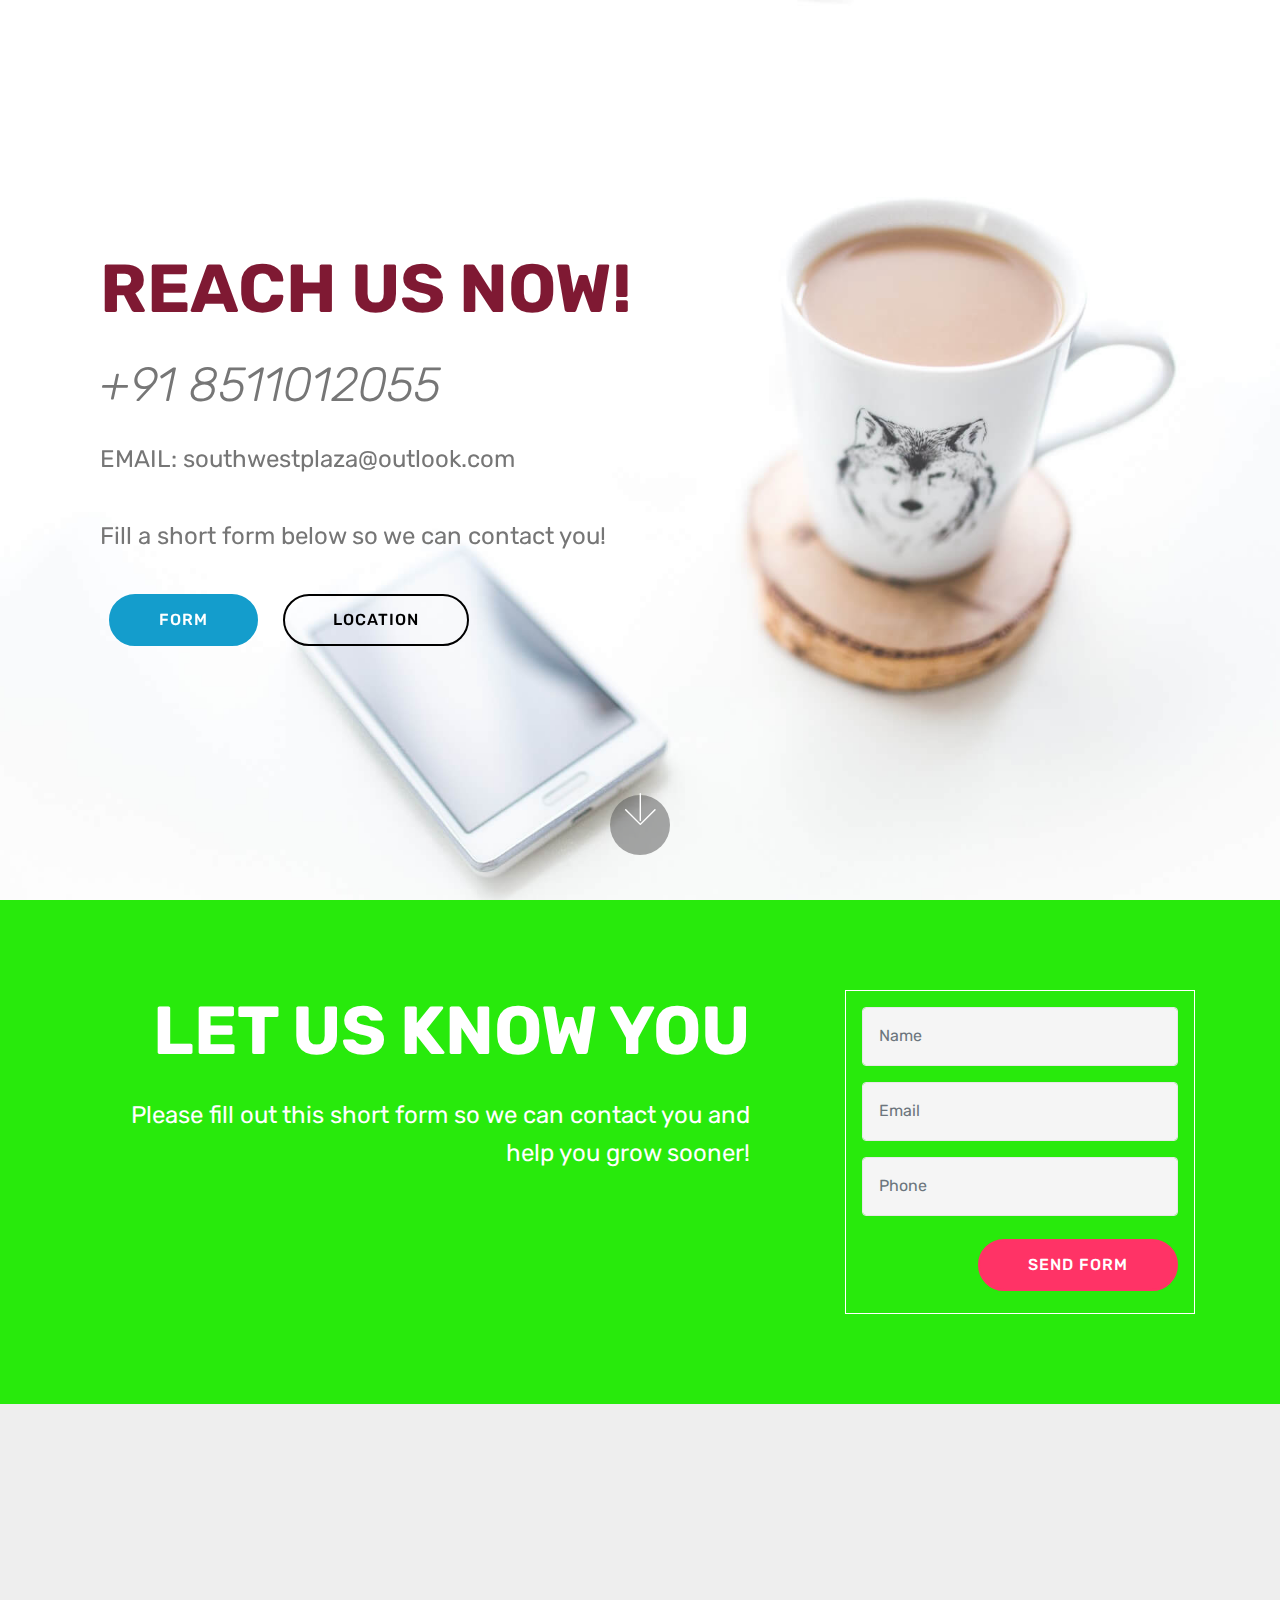
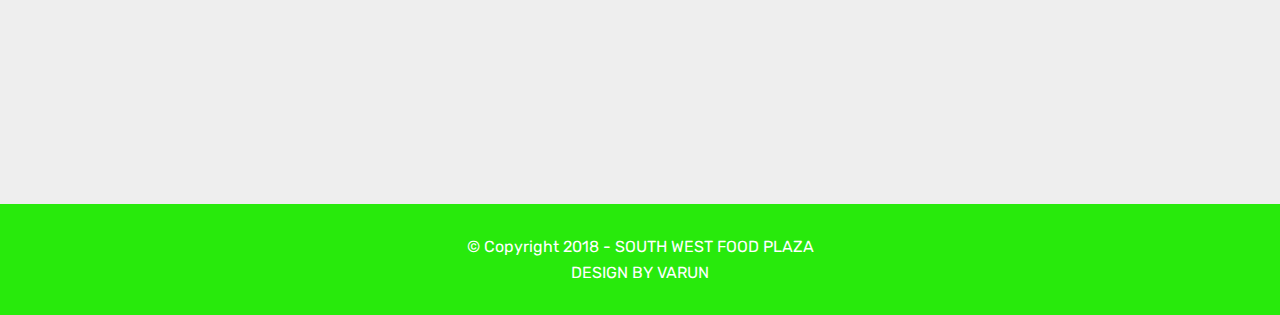
==== page1.html @ 1b71d2c9 "create github pages" ====
<!DOCTYPE html>
<html >
<head>
  <!-- Site made with Mobirise Website Builder v4.7.7, https://mobirise.com -->
  <meta charset="UTF-8">
  <meta http-equiv="X-UA-Compatible" content="IE=edge">
  <meta name="generator" content="Mobirise v4.7.7, mobirise.com">
  <meta name="viewport" content="width=device-width, initial-scale=1, minimum-scale=1">
  <link rel="shortcut icon" href="assets/images/south-west-122x122.png" type="image/x-icon">
  <meta name="description" content="Website Creator Description">
  <title>contact us</title>
  <link rel="stylesheet" href="assets/web/assets/mobirise-icons/mobirise-icons.css">
  <link rel="stylesheet" href="assets/tether/tether.min.css">
  <link rel="stylesheet" href="assets/bootstrap/css/bootstrap.min.css">
  <link rel="stylesheet" href="assets/bootstrap/css/bootstrap-grid.min.css">
  <link rel="stylesheet" href="assets/bootstrap/css/bootstrap-reboot.min.css">
  <link rel="stylesheet" href="assets/theme/css/style.css">
  <link rel="stylesheet" href="assets/mobirise/css/mbr-additional.css" type="text/css">
  
  
  
</head>
<body>
  <section class="header9 cid-qVxeG4WdyD mbr-fullscreen mbr-parallax-background" id="header9-d">

    

    

    <div class="container">
        <div class="media-container-column mbr-white col-md-8">
            <h1 class="mbr-section-title align-left mbr-bold pb-3 mbr-fonts-style display-1">REACH US NOW!</h1>
            <h3 class="mbr-section-subtitle align-left mbr-light pb-3 mbr-fonts-style display-2">
                +91 8511012055</h3>
            <p class="mbr-text align-left pb-3 mbr-fonts-style display-5">EMAIL: southwestplaza@outlook.com<br><br>Fill a short form below so we can contact you!</p>
            <div class="mbr-section-btn align-left"><a class="btn btn-md btn-primary display-4" href="page1.html#header15-e">FORM</a>
                <a class="btn btn-md btn-black-outline display-4" href="page1.html#map1-f">LOCATION</a></div>
        </div>
    </div>

    <div class="mbr-arrow hidden-sm-down" aria-hidden="true">
        <a href="#next">
            <i class="mbri-down mbr-iconfont"></i>
        </a>
    </div>
</section>

<section class="engine"><a href="https://mobirise.me/r">bootstrap template</a></section><section class="cid-qVxf30mUPa" id="header15-e">

    

    

    <div class="container align-right">
<div class="row">
    <div class="mbr-white col-lg-8 col-md-7 content-container">
        <h1 class="mbr-section-title mbr-bold pb-3 mbr-fonts-style display-1">
            LET US KNOW YOU</h1>
        <p class="mbr-text pb-3 mbr-fonts-style display-5">Please fill out this short form so we can contact you and help you grow sooner!</p>
    </div>
    <div class="col-lg-4 col-md-5">
    <div class="form-container">
        <div class="media-container-column" data-form-type="formoid">
            <div data-form-alert="" hidden="" class="align-center">
                Thanks for filling out the form!
            </div>
            <form class="mbr-form" action="https://mobirise.com/" method="post" data-form-title="Mobirise Form"><input type="hidden" name="email" data-form-email="true" value="5Vtu4mf78yxL33h1mzVu+YT2kP0igi8uywmp1dPX/melOSAxcPPS0ZITP4tMpQ7HYgIKnVd5Q+swvpolwPeYrgLS0vOD4/OZZrQxfWirE6cT5kVSYAP4rABntRt1vqWM" data-form-field="Email">
                <div data-for="name">
                    <div class="form-group">
                        <input type="text" class="form-control px-3" name="name" data-form-field="Name" placeholder="Name" required="" id="name-header15-e">
                    </div>
                </div>
                <div data-for="email">
                    <div class="form-group">
                        <input type="email" class="form-control px-3" name="email" data-form-field="Email" placeholder="Email" required="" id="email-header15-e">
                    </div>
                </div>
                <div data-for="phone">
                    <div class="form-group">
                        <input type="tel" class="form-control px-3" name="phone" data-form-field="Phone" placeholder="Phone" id="phone-header15-e">
                    </div>
                </div>
                
                <span class="input-group-btn">
                    <button href="" type="submit" class="btn btn-secondary btn-form display-4">SEND FORM</button>
                </span>
            </form>
        </div>
    </div>
    </div>
</div>
    </div>
    
</section>

<section class="map1 cid-qVxfhNDB7P" id="map1-f">

     

    <div class="google-map"><iframe frameborder="0" style="border:0" src="https://www.google.com/maps/embed/v1/place?key=AIzaSyA0Dx_boXQiwvdz8sJHoYeZNVTdoWONYkU&amp;q=place_id:ChIJEexARDzGXzkR9uFkuNrz8DI" allowfullscreen=""></iframe></div>
</section>

<section once="" class="cid-qVxelDwHEP" id="footer6-c">

    

    

    <div class="container">
        <div class="media-container-row align-center mbr-white">
            <div class="col-12">
                <p class="mbr-text mb-0 mbr-fonts-style display-7">
                    © Copyright 2018 - SOUTH WEST FOOD PLAZA<br>DESIGN BY VARUN</p>
            </div>
        </div>
    </div>
</section>


  <script src="assets/web/assets/jquery/jquery.min.js"></script>
  <script src="assets/popper/popper.min.js"></script>
  <script src="assets/tether/tether.min.js"></script>
  <script src="assets/bootstrap/js/bootstrap.min.js"></script>
  <script src="assets/smoothscroll/smooth-scroll.js"></script>
  <script src="assets/parallax/jarallax.min.js"></script>
  <script src="assets/theme/js/script.js"></script>
  <script src="assets/formoid/formoid.min.js"></script>
  
  
</body>
</html>
---- assets/web/assets/mobirise-icons/mobirise-icons.css ----
@font-face {
  font-family: 'MobiriseIcons';
  src:  url('mobirise-icons.eot?spat4u');
  src:  url('mobirise-icons.eot?spat4u#iefix') format('embedded-opentype'),
    url('mobirise-icons.ttf?spat4u') format('truetype'),
    url('mobirise-icons.woff?spat4u') format('woff'),
    url('mobirise-icons.svg?spat4u#MobiriseIcons') format('svg');
  font-weight: normal;
  font-style: normal;
}

[class^="mbri-"], [class*=" mbri-"] {
  /* use !important to prevent issues with browser extensions that change fonts */
  font-family: MobiriseIcons !important;
  speak: none;
  font-style: normal;
  font-weight: normal;
  font-variant: normal;
  text-transform: none;
  line-height: 1;

  /* Better Font Rendering =========== */
  -webkit-font-smoothing: antialiased;
  -moz-osx-font-smoothing: grayscale;
}

.mbri-add-submenu:before {
  content: "\e900";
}
.mbri-alert:before {
  content: "\e901";
}
.mbri-align-center:before {
  content: "\e902";
}
.mbri-align-justify:before {
  content: "\e903";
}
.mbri-align-left:before {
  content: "\e904";
}
.mbri-align-right:before {
  content: "\e905";
}
.mbri-android:before {
  content: "\e906";
}
.mbri-apple:before {
  content: "\e907";
}
.mbri-arrow-down:before {
  content: "\e908";
}
.mbri-arrow-next:before {
  content: "\e909";
}
.mbri-arrow-prev:before {
  content: "\e90a";
}
.mbri-arrow-up:before {
  content: "\e90b";
}
.mbri-bold:before {
  content: "\e90c";
}
.mbri-bookmark:before {
  content: "\e90d";
}
.mbri-bootstrap:before {
  content: "\e90e";
}
.mbri-briefcase:before {
  content: "\e90f";
}
.mbri-browse:before {
  content: "\e910";
}
.mbri-bulleted-list:before {
  content: "\e911";
}
.mbri-calendar:before {
  content: "\e912";
}
.mbri-camera:before {
  content: "\e913";
}
.mbri-cart-add:before {
  content: "\e914";
}
.mbri-cart-full:before {
  content: "\e915";
}
.mbri-cash:before {
  content: "\e916";
}
.mbri-change-style:before {
  content: "\e917";
}
.mbri-chat:before {
  content: "\e918";
}
.mbri-clock:before {
  content: "\e919";
}
.mbri-close:before {
  content: "\e91a";
}
.mbri-cloud:before {
  content: "\e91b";
}
.mbri-code:before {
  content: "\e91c";
}
.mbri-contact-form:before {
  content: "\e91d";
}
.mbri-credit-card:before {
  content: "\e91e";
}
.mbri-cursor-click:before {
  content: "\e91f";
}
.mbri-cust-feedback:before {
  content: "\e920";
}
.mbri-database:before {
  content: "\e921";
}
.mbri-delivery:before {
  content: "\e922";
}
.mbri-desktop:before {
  content: "\e923";
}
.mbri-devices:before {
  content: "\e924";
}
.mbri-down:before {
  content: "\e925";
}
.mbri-download:before {
  content: "\e989";
}
.mbri-drag-n-drop:before {
  content: "\e927";
}
.mbri-drag-n-drop2:before {
  content: "\e928";
}
.mbri-edit:before {
  content: "\e929";
}
.mbri-edit2:before {
  content: "\e92a";
}
.mbri-error:before {
  content: "\e92b";
}
.mbri-extension:before {
  content: "\e92c";
}
.mbri-features:before {
  content: "\e92d";
}
.mbri-file:before {
  content: "\e92e";
}
.mbri-flag:before {
  content: "\e92f";
}
.mbri-folder:before {
  content: "\e930";
}
.mbri-gift:before {
  content: "\e931";
}
.mbri-github:before {
  content: "\e932";
}
.mbri-globe:before {
  content: "\e933";
}
.mbri-globe-2:before {
  content: "\e934";
}
.mbri-growing-chart:before {
  content: "\e935";
}
.mbri-hearth:before {
  content: "\e936";
}
.mbri-help:before {
  content: "\e937";
}
.mbri-home:before {
  content: "\e938";
}
.mbri-hot-cup:before {
  content: "\e939";
}
.mbri-idea:before {
  content: "\e93a";
}
.mbri-image-gallery:before {
  content: "\e93b";
}
.mbri-image-slider:before {
  content: "\e93c";
}
.mbri-info:before {
  content: "\e93d";
}
.mbri-italic:before {
  content: "\e93e";
}
.mbri-key:before {
  content: "\e93f";
}
.mbri-laptop:before {
  content: "\e940";
}
.mbri-layers:before {
  content: "\e941";
}
.mbri-left-right:before {
  content: "\e942";
}
.mbri-left:before {
  content: "\e943";
}
.mbri-letter:before {
  content: "\e944";
}
.mbri-like:before {
  content: "\e945";
}
.mbri-link:before {
  content: "\e946";
}
.mbri-lock:before {
  content: "\e947";
}
.mbri-login:before {
  content: "\e948";
}
.mbri-logout:before {
  content: "\e949";
}
.mbri-magic-stick:before {
  content: "\e94a";
}
.mbri-map-pin:before {
  content: "\e94b";
}
.mbri-menu:before {
  content: "\e94c";
}
.mbri-mobile:before {
  content: "\e94d";
}
.mbri-mobile2:before {
  content: "\e94e";
}
.mbri-mobirise:before {
  content: "\e94f";
}
.mbri-more-horizontal:before {
  content: "\e950";
}
.mbri-more-vertical:before {
  content: "\e951";
}
.mbri-music:before {
  content: "\e952";
}
.mbri-new-file:before {
  content: "\e953";
}
.mbri-numbered-list:before {
  content: "\e954";
}
.mbri-opened-folder:before {
  content: "\e955";
}
.mbri-pages:before {
  content: "\e956";
}
.mbri-paper-plane:before {
  content: "\e957";
}
.mbri-paperclip:before {
  content: "\e958";
}
.mbri-photo:before {
  content: "\e959";
}
.mbri-photos:before {
  content: "\e95a";
}
.mbri-pin:before {
  content: "\e95b";
}
.mbri-play:before {
  content: "\e95c";
}
.mbri-plus:before {
  content: "\e95d";
}
.mbri-preview:before {
  content: "\e95e";
}
.mbri-print:before {
  content: "\e95f";
}
.mbri-protect:before {
  content: "\e960";
}
.mbri-question:before {
  content: "\e961";
}
.mbri-quote-left:before {
  content: "\e962";
}
.mbri-quote-right:before {
  content: "\e963";
}
.mbri-refresh:before {
  content: "\e964";
}
.mbri-responsive:before {
  content: "\e965";
}
.mbri-right:before {
  content: "\e966";
}
.mbri-rocket:before {
  content: "\e967";
}
.mbri-sad-face:before {
  content: "\e968";
}
.mbri-sale:before {
  content: "\e969";
}
.mbri-save:before {
  content: "\e96a";
}
.mbri-search:before {
  content: "\e96b";
}
.mbri-setting:before {
  content: "\e96c";
}
.mbri-setting2:before {
  content: "\e96d";
}
.mbri-setting3:before {
  content: "\e96e";
}
.mbri-share:before {
  content: "\e96f";
}
.mbri-shopping-bag:before {
  content: "\e970";
}
.mbri-shopping-basket:before {
  content: "\e971";
}
.mbri-shopping-cart:before {
  content: "\e972";
}
.mbri-sites:before {
  content: "\e973";
}
.mbri-smile-face:before {
  content: "\e974";
}
.mbri-speed:before {
  content: "\e975";
}
.mbri-star:before {
  content: "\e976";
}
.mbri-success:before {
  content: "\e977";
}
.mbri-sun:before {
  content: "\e978";
}
.mbri-sun2:before {
  content: "\e979";
}
.mbri-tablet:before {
  content: "\e97a";
}
.mbri-tablet-vertical:before {
  content: "\e97b";
}
.mbri-target:before {
  content: "\e97c";
}
.mbri-timer:before {
  content: "\e97d";
}
.mbri-to-ftp:before {
  content: "\e97e";
}
.mbri-to-local-drive:before {
  content: "\e97f";
}
.mbri-touch-swipe:before {
  content: "\e980";
}
.mbri-touch:before {
  content: "\e981";
}
.mbri-trash:before {
  content: "\e982";
}
.mbri-underline:before {
  content: "\e983";
}
.mbri-unlink:before {
  content: "\e984";
}
.mbri-unlock:before {
  content: "\e985";
}
.mbri-up-down:before {
  content: "\e986";
}
.mbri-up:before {
  content: "\e987";
}
.mbri-update:before {
  content: "\e988";
}
.mbri-upload:before {
 content: "\e926"; 
}
.mbri-user:before {
  content: "\e98a";
}
.mbri-user2:before {
  content: "\e98b";
}
.mbri-users:before {
  content: "\e98c";
}
.mbri-video:before {
  content: "\e98d";
}
.mbri-video-play:before {
  content: "\e98e";
}
.mbri-watch:before {
  content: "\e98f";
}
.mbri-website-theme:before {
  content: "\e990";
}
.mbri-wifi:before {
  content: "\e991";
}
.mbri-windows:before {
  content: "\e992";
}
.mbri-zoom-out:before {
  content: "\e993";
}
.mbri-redo:before {
  content: "\e994";
}
.mbri-undo:before {
  content: "\e995";
}
---- assets/theme/css/style.css ----
/*!
 * Mobirise v4 theme (https://mobirise.com/)
 * Copyright 2017 Mobirise
 */
section {
  background-color: #eeeeee; }

section,
.container,
.container-fluid {
  position: relative;
  word-wrap: break-word; }

a.mbr-iconfont:hover {
  text-decoration: none; }

.article .lead p, .article .lead ul, .article .lead ol, .article .lead pre, .article .lead blockquote {
  margin-bottom: 0; }

a {
  font-style: normal;
  font-weight: 400;
  cursor: pointer; }
  a, a:hover {
    text-decoration: none; }

figure {
  margin-bottom: 0; }

body {
  color: #232323; }

h1, h2, h3, h4, h5, h6,
.h1, .h2, .h3, .h4, .h5, .h6,
.display-1, .display-2, .display-3, .display-4 {
  line-height: 1;
  word-break: break-word;
  word-wrap: break-word; }

b, strong {
  font-weight: bold; }

blockquote {
  padding: 10px 0 10px 20px;
  position: relative;
  border-left: 2px solid;
  border-color: #ff3366; }

input:-webkit-autofill, input:-webkit-autofill:hover, input:-webkit-autofill:focus, input:-webkit-autofill:active {
  transition-delay: 9999s;
  transition-property: background-color, color; }

textarea[type="hidden"] {
  display: none; }

body {
  position: relative; }

section {
  background-position: 50% 50%;
  background-repeat: no-repeat;
  background-size: cover; }
  section .mbr-background-video,
  section .mbr-background-video-preview {
    position: absolute;
    bottom: 0;
    left: 0;
    right: 0;
    top: 0; }

.hidden {
  visibility: hidden; }

.mbr-z-index20 {
  z-index: 20; }

/*! Base colors */
.mbr-white {
  color: #ffffff; }

.mbr-black {
  color: #000000; }

.mbr-bg-white {
  background-color: #ffffff; }

.mbr-bg-black {
  background-color: #000000; }

/*! Text-aligns */
.align-left {
  text-align: left; }

.align-center {
  text-align: center; }

.align-right {
  text-align: right; }

@media (max-width: 767px) {
  .align-left, .align-center, .align-right, .mbr-section-btn, .mbr-section-title {
    text-align: center; } }
/*! Font-weight  */
.mbr-light {
  font-weight: 300; }

.mbr-regular {
  font-weight: 400; }

.mbr-semibold {
  font-weight: 500; }

.mbr-bold {
  font-weight: 700; }

/*! Media  */
.media-size-item {
  -webkit-flex: 1 1 auto;
  -moz-flex: 1 1 auto;
  -ms-flex: 1 1 auto;
  -o-flex: 1 1 auto;
  flex: 1 1 auto; }

.media-content {
  -webkit-flex-basis: 100%;
  flex-basis: 100%; }

.media-container-row {
  display: -ms-flexbox;
  display: -webkit-flex;
  display: flex;
  -webkit-flex-direction: row;
  -ms-flex-direction: row;
  flex-direction: row;
  -webkit-flex-wrap: wrap;
  -ms-flex-wrap: wrap;
  flex-wrap: wrap;
  -webkit-justify-content: center;
  -ms-flex-pack: center;
  justify-content: center;
  -webkit-align-content: center;
  -ms-flex-line-pack: center;
  align-content: center;
  -webkit-align-items: start;
  -ms-flex-align: start;
  align-items: start; }
  .media-container-row .media-size-item {
    width: 400px; }

.media-container-column {
  display: -ms-flexbox;
  display: -webkit-flex;
  display: flex;
  -webkit-flex-direction: column;
  -ms-flex-direction: column;
  flex-direction: column;
  -webkit-flex-wrap: wrap;
  -ms-flex-wrap: wrap;
  flex-wrap: wrap;
  -webkit-justify-content: center;
  -ms-flex-pack: center;
  justify-content: center;
  -webkit-align-content: center;
  -ms-flex-line-pack: center;
  align-content: center;
  -webkit-align-items: stretch;
  -ms-flex-align: stretch;
  align-items: stretch; }
  .media-container-column > * {
    width: 100%; }

@media (min-width: 992px) {
  .media-container-row {
    -webkit-flex-wrap: nowrap;
    -ms-flex-wrap: nowrap;
    flex-wrap: nowrap; } }
figure {
  overflow: hidden; }

figure[mbr-media-size] {
  transition: width 0.1s; }

.mbr-figure img, .mbr-figure iframe {
  display: block;
  width: 100%; }

.card {
  background-color: transparent;
  border: none; }

.card-img {
  text-align: center;
  flex-shrink: 0; }

.media {
  max-width: 100%;
  margin: 0 auto; }

.mbr-figure {
  -ms-flex-item-align: center;
  -ms-grid-row-align: center;
  -webkit-align-self: center;
  align-self: center; }

.media-container > div {
  max-width: 100%; }

.mbr-figure img, .card-img img {
  width: 100%; }

@media (max-width: 991px) {
  .media-size-item {
    width: auto !important; }

  .media {
    width: auto; }

  .mbr-figure {
    width: 100% !important; } }
/*! Buttons */
.mbr-section-btn {
  margin-left: -.25rem;
  margin-right: -.25rem;
  font-size: 0; }

nav .mbr-section-btn {
  margin-left: 0rem;
  margin-right: 0rem; }

/*! Btn icon margin */
.btn .mbr-iconfont, .btn.btn-sm .mbr-iconfont {
  cursor: pointer;
  margin-right: 0.5rem; }

.btn.btn-md .mbr-iconfont, .btn.btn-md .mbr-iconfont {
  margin-right: 0.8rem; }

.mbr-regular {
  font-weight: 400; }

.mbr-semibold {
  font-weight: 500; }

.mbr-bold {
  font-weight: 700; }

[type="submit"] {
  -webkit-appearance: none; }

/*! Full-screen */
.mbr-fullscreen .mbr-overlay {
  min-height: 100vh; }

.mbr-fullscreen {
  display: flex;
  display: -webkit-flex;
  display: -moz-flex;
  display: -ms-flex;
  display: -o-flex;
  align-items: center;
  -webkit-align-items: center;
  min-height: 100vh;
  padding-top: 3rem;
  padding-bottom: 3rem; }

/*! Map */
.map {
  height: 25rem;
  position: relative; }
  .map iframe {
    width: 100%;
    height: 100%; }

/* Form */
.form-asterisk {
  font-family: initial;
  position: absolute;
  top: -2px;
  font-weight: normal; }

/*! Scroll to top arrow */
.mbr-arrow-up {
  bottom: 25px;
  right: 90px;
  position: fixed;
  text-align: right;
  z-index: 5000;
  color: #ffffff;
  font-size: 32px;
  transform: rotate(180deg);
  -webkit-transform: rotate(180deg); }

.mbr-arrow-up a {
  background: rgba(0, 0, 0, 0.2);
  border-radius: 3px;
  color: #fff;
  display: inline-block;
  height: 60px;
  width: 60px;
  outline-style: none !important;
  position: relative;
  text-decoration: none;
  transition: all .3s ease-in-out;
  cursor: pointer;
  text-align: center; }
  .mbr-arrow-up a:hover {
    background-color: rgba(0, 0, 0, 0.4); }
  .mbr-arrow-up a i {
    line-height: 60px; }

.mbr-arrow-up-icon {
  display: block;
  color: #fff; }

.mbr-arrow-up-icon::before {
  content: "\203a";
  display: inline-block;
  font-family: serif;
  font-size: 32px;
  line-height: 1;
  font-style: normal;
  position: relative;
  top: 6px;
  left: -4px;
  -webkit-transform: rotate(-90deg);
  transform: rotate(-90deg); }

/*! Arrow Down */
.mbr-arrow {
  position: absolute;
  bottom: 45px;
  left: 50%;
  width: 60px;
  height: 60px;
  cursor: pointer;
  background-color: rgba(80, 80, 80, 0.5);
  border-radius: 50%;
  -webkit-transform: translateX(-50%);
  transform: translateX(-50%); }
  .mbr-arrow > a {
    display: inline-block;
    text-decoration: none;
    outline-style: none;
    -webkit-animation: arrowdown 1.7s ease-in-out infinite;
    animation: arrowdown 1.7s ease-in-out infinite; }
    .mbr-arrow > a > i {
      position: absolute;
      top: -2px;
      left: 15px;
      font-size: 2rem; }

@keyframes arrowdown {
  0% {
    transform: translateY(0px);
    -webkit-transform: translateY(0px); }
  50% {
    transform: translateY(-5px);
    -webkit-transform: translateY(-5px); }
  100% {
    transform: translateY(0px);
    -webkit-transform: translateY(0px); } }
@-webkit-keyframes arrowdown {
  0% {
    transform: translateY(0px);
    -webkit-transform: translateY(0px); }
  50% {
    transform: translateY(-5px);
    -webkit-transform: translateY(-5px); }
  100% {
    transform: translateY(0px);
    -webkit-transform: translateY(0px); } }
@media (max-width: 500px) {
  .mbr-arrow-up {
    left: 50%;
    right: auto;
    transform: translateX(-50%) rotate(180deg);
    -webkit-transform: translateX(-50%) rotate(180deg); } }
/*Gradients animation*/
@keyframes gradient-animation {
  from {
    background-position: 0% 100%;
    animation-timing-function: ease-in-out; }
  to {
    background-position: 100% 0%;
    animation-timing-function: ease-in-out; } }
@-webkit-keyframes gradient-animation {
  from {
    background-position: 0% 100%;
    animation-timing-function: ease-in-out; }
  to {
    background-position: 100% 0%;
    animation-timing-function: ease-in-out; } }
.bg-gradient {
  background-size: 200% 200%;
  animation: gradient-animation 5s infinite alternate;
  -webkit-animation: gradient-animation 5s infinite alternate; }

.menu .navbar-brand {
  display: -webkit-flex; }
  .menu .navbar-brand span {
    display: flex;
    display: -webkit-flex; }
  .menu .navbar-brand .navbar-caption-wrap {
    display: -webkit-flex; }
  .menu .navbar-brand .navbar-logo img {
    display: -webkit-flex; }
@media (min-width: 768px) and (max-width: 991px) {
  .menu .navbar-toggleable-sm .navbar-nav {
    display: -webkit-box;
    display: -webkit-flex;
    display: -ms-flexbox; } }
@media (min-width: 992px) {
  .menu .navbar-nav.nav-dropdown {
    display: -webkit-flex; }
  .menu .navbar-toggleable-sm .navbar-collapse {
    display: -webkit-flex !important; } }

/*# sourceMappingURL=style.css.map */
.engine {
	position: absolute;
	text-indent: -2400px;
	text-align: center;
	padding: 0;
	top: 0;
	left: -2400px;
}
---- assets/mobirise/css/mbr-additional.css ----
@import url(https://fonts.googleapis.com/css?family=Rubik:300,300i,400,400i,500,500i,700,700i,900,900i);





body {
  font-style: normal;
  line-height: 1.5;
}
.mbr-section-title {
  font-style: normal;
  line-height: 1.2;
}
.mbr-section-subtitle {
  line-height: 1.3;
}
.mbr-text {
  font-style: normal;
  line-height: 1.6;
}
.display-1 {
  font-family: 'Rubik', sans-serif;
  font-size: 4.25rem;
}
.display-1 > .mbr-iconfont {
  font-size: 6.8rem;
}
.display-2 {
  font-family: 'Rubik', sans-serif;
  font-size: 3rem;
}
.display-2 > .mbr-iconfont {
  font-size: 4.8rem;
}
.display-4 {
  font-family: 'Rubik', sans-serif;
  font-size: 1rem;
}
.display-4 > .mbr-iconfont {
  font-size: 1.6rem;
}
.display-5 {
  font-family: 'Rubik', sans-serif;
  font-size: 1.5rem;
}
.display-5 > .mbr-iconfont {
  font-size: 2.4rem;
}
.display-7 {
  font-family: 'Rubik', sans-serif;
  font-size: 1rem;
}
.display-7 > .mbr-iconfont {
  font-size: 1.6rem;
}
/* ---- Fluid typography for mobile devices ---- */
/* 1.4 - font scale ratio ( bootstrap == 1.42857 ) */
/* 100vw - current viewport width */
/* (48 - 20)  48 == 48rem == 768px, 20 == 20rem == 320px(minimal supported viewport) */
/* 0.65 - min scale variable, may vary */
@media (max-width: 768px) {
  .display-1 {
    font-size: 3.4rem;
    font-size: calc( 2.1374999999999997rem + (4.25 - 2.1374999999999997) * ((100vw - 20rem) / (48 - 20)));
    line-height: calc( 1.4 * (2.1374999999999997rem + (4.25 - 2.1374999999999997) * ((100vw - 20rem) / (48 - 20))));
  }
  .display-2 {
    font-size: 2.4rem;
    font-size: calc( 1.7rem + (3 - 1.7) * ((100vw - 20rem) / (48 - 20)));
    line-height: calc( 1.4 * (1.7rem + (3 - 1.7) * ((100vw - 20rem) / (48 - 20))));
  }
  .display-4 {
    font-size: 0.8rem;
    font-size: calc( 1rem + (1 - 1) * ((100vw - 20rem) / (48 - 20)));
    line-height: calc( 1.4 * (1rem + (1 - 1) * ((100vw - 20rem) / (48 - 20))));
  }
  .display-5 {
    font-size: 1.2rem;
    font-size: calc( 1.175rem + (1.5 - 1.175) * ((100vw - 20rem) / (48 - 20)));
    line-height: calc( 1.4 * (1.175rem + (1.5 - 1.175) * ((100vw - 20rem) / (48 - 20))));
  }
}
/* Buttons */
.btn {
  font-weight: 500;
  border-width: 2px;
  font-style: normal;
  letter-spacing: 1px;
  margin: .4rem .8rem;
  white-space: normal;
  -webkit-transition: all 0.3s ease-in-out;
  -moz-transition: all 0.3s ease-in-out;
  transition: all 0.3s ease-in-out;
  padding: 1rem 3rem;
  border-radius: 3px;
  display: inline-flex;
  align-items: center;
  justify-content: center;
  word-break: break-word;
}
.btn-sm {
  font-weight: 500;
  letter-spacing: 1px;
  -webkit-transition: all 0.3s ease-in-out;
  -moz-transition: all 0.3s ease-in-out;
  transition: all 0.3s ease-in-out;
  padding: 0.6rem 1.5rem;
  border-radius: 3px;
}
.btn-md {
  font-weight: 500;
  letter-spacing: 1px;
  margin: .4rem .8rem !important;
  -webkit-transition: all 0.3s ease-in-out;
  -moz-transition: all 0.3s ease-in-out;
  transition: all 0.3s ease-in-out;
  padding: 1rem 3rem;
  border-radius: 3px;
}
.btn-lg {
  font-weight: 500;
  letter-spacing: 1px;
  margin: .4rem .8rem !important;
  -webkit-transition: all 0.3s ease-in-out;
  -moz-transition: all 0.3s ease-in-out;
  transition: all 0.3s ease-in-out;
  padding: 1.2rem 3.2rem;
  border-radius: 3px;
}
.bg-primary {
  background-color: #149dcc !important;
}
.bg-success {
  background-color: #f7ed4a !important;
}
.bg-info {
  background-color: #82786e !important;
}
.bg-warning {
  background-color: #879a9f !important;
}
.bg-danger {
  background-color: #b1a374 !important;
}
.btn-primary,
.btn-primary:active {
  background-color: #149dcc !important;
  border-color: #149dcc !important;
  color: #ffffff !important;
}
.btn-primary:hover,
.btn-primary:focus,
.btn-primary.focus,
.btn-primary.active {
  color: #ffffff !important;
  background-color: #0d6786 !important;
  border-color: #0d6786 !important;
}
.btn-primary.disabled,
.btn-primary:disabled {
  color: #ffffff !important;
  background-color: #0d6786 !important;
  border-color: #0d6786 !important;
}
.btn-secondary,
.btn-secondary:active {
  background-color: #ff3366 !important;
  border-color: #ff3366 !important;
  color: #ffffff !important;
}
.btn-secondary:hover,
.btn-secondary:focus,
.btn-secondary.focus,
.btn-secondary.active {
  color: #ffffff !important;
  background-color: #e50039 !important;
  border-color: #e50039 !important;
}
.btn-secondary.disabled,
.btn-secondary:disabled {
  color: #ffffff !important;
  background-color: #e50039 !important;
  border-color: #e50039 !important;
}
.btn-info,
.btn-info:active {
  background-color: #82786e !important;
  border-color: #82786e !important;
  color: #ffffff !important;
}
.btn-info:hover,
.btn-info:focus,
.btn-info.focus,
.btn-info.active {
  color: #ffffff !important;
  background-color: #59524b !important;
  border-color: #59524b !important;
}
.btn-info.disabled,
.btn-info:disabled {
  color: #ffffff !important;
  background-color: #59524b !important;
  border-color: #59524b !important;
}
.btn-success,
.btn-success:active {
  background-color: #f7ed4a !important;
  border-color: #f7ed4a !important;
  color: #3f3c03 !important;
}
.btn-success:hover,
.btn-success:focus,
.btn-success.focus,
.btn-success.active {
  color: #3f3c03 !important;
  background-color: #eadd0a !important;
  border-color: #eadd0a !important;
}
.btn-success.disabled,
.btn-success:disabled {
  color: #3f3c03 !important;
  background-color: #eadd0a !important;
  border-color: #eadd0a !important;
}
.btn-warning,
.btn-warning:active {
  background-color: #879a9f !important;
  border-color: #879a9f !important;
  color: #ffffff !important;
}
.btn-warning:hover,
.btn-warning:focus,
.btn-warning.focus,
.btn-warning.active {
  color: #ffffff !important;
  background-color: #617479 !important;
  border-color: #617479 !important;
}
.btn-warning.disabled,
.btn-warning:disabled {
  color: #ffffff !important;
  background-color: #617479 !important;
  border-color: #617479 !important;
}
.btn-danger,
.btn-danger:active {
  background-color: #b1a374 !important;
  border-color: #b1a374 !important;
  color: #ffffff !important;
}
.btn-danger:hover,
.btn-danger:focus,
.btn-danger.focus,
.btn-danger.active {
  color: #ffffff !important;
  background-color: #8b7d4e !important;
  border-color: #8b7d4e !important;
}
.btn-danger.disabled,
.btn-danger:disabled {
  color: #ffffff !important;
  background-color: #8b7d4e !important;
  border-color: #8b7d4e !important;
}
.btn-white {
  color: #333333 !important;
}
.btn-white,
.btn-white:active {
  background-color: #ffffff !important;
  border-color: #ffffff !important;
  color: #808080 !important;
}
.btn-white:hover,
.btn-white:focus,
.btn-white.focus,
.btn-white.active {
  color: #808080 !important;
  background-color: #d9d9d9 !important;
  border-color: #d9d9d9 !important;
}
.btn-white.disabled,
.btn-white:disabled {
  color: #808080 !important;
  background-color: #d9d9d9 !important;
  border-color: #d9d9d9 !important;
}
.btn-black,
.btn-black:active {
  background-color: #333333 !important;
  border-color: #333333 !important;
  color: #ffffff !important;
}
.btn-black:hover,
.btn-black:focus,
.btn-black.focus,
.btn-black.active {
  color: #ffffff !important;
  background-color: #0d0d0d !important;
  border-color: #0d0d0d !important;
}
.btn-black.disabled,
.btn-black:disabled {
  color: #ffffff !important;
  background-color: #0d0d0d !important;
  border-color: #0d0d0d !important;
}
.btn-primary-outline,
.btn-primary-outline:active {
  background: none;
  border-color: #0b566f;
  color: #0b566f;
}
.btn-primary-outline:hover,
.btn-primary-outline:focus,
.btn-primary-outline.focus,
.btn-primary-outline.active {
  color: #ffffff;
  background-color: #149dcc;
  border-color: #149dcc;
}
.btn-primary-outline.disabled,
.btn-primary-outline:disabled {
  color: #ffffff !important;
  background-color: #149dcc !important;
  border-color: #149dcc !important;
}
.btn-secondary-outline,
.btn-secondary-outline:active {
  background: none;
  border-color: #cc0033;
  color: #cc0033;
}
.btn-secondary-outline:hover,
.btn-secondary-outline:focus,
.btn-secondary-outline.focus,
.btn-secondary-outline.active {
  color: #ffffff;
  background-color: #ff3366;
  border-color: #ff3366;
}
.btn-secondary-outline.disabled,
.btn-secondary-outline:disabled {
  color: #ffffff !important;
  background-color: #ff3366 !important;
  border-color: #ff3366 !important;
}
.btn-info-outline,
.btn-info-outline:active {
  background: none;
  border-color: #4b453f;
  color: #4b453f;
}
.btn-info-outline:hover,
.btn-info-outline:focus,
.btn-info-outline.focus,
.btn-info-outline.active {
  color: #ffffff;
  background-color: #82786e;
  border-color: #82786e;
}
.btn-info-outline.disabled,
.btn-info-outline:disabled {
  color: #ffffff !important;
  background-color: #82786e !important;
  border-color: #82786e !important;
}
.btn-success-outline,
.btn-success-outline:active {
  background: none;
  border-color: #d2c609;
  color: #d2c609;
}
.btn-success-outline:hover,
.btn-success-outline:focus,
.btn-success-outline.focus,
.btn-success-outline.active {
  color: #3f3c03;
  background-color: #f7ed4a;
  border-color: #f7ed4a;
}
.btn-success-outline.disabled,
.btn-success-outline:disabled {
  color: #3f3c03 !important;
  background-color: #f7ed4a !important;
  border-color: #f7ed4a !important;
}
.btn-warning-outline,
.btn-warning-outline:active {
  background: none;
  border-color: #55666b;
  color: #55666b;
}
.btn-warning-outline:hover,
.btn-warning-outline:focus,
.btn-warning-outline.focus,
.btn-warning-outline.active {
  color: #ffffff;
  background-color: #879a9f;
  border-color: #879a9f;
}
.btn-warning-outline.disabled,
.btn-warning-outline:disabled {
  color: #ffffff !important;
  background-color: #879a9f !important;
  border-color: #879a9f !important;
}
.btn-danger-outline,
.btn-danger-outline:active {
  background: none;
  border-color: #7a6e45;
  color: #7a6e45;
}
.btn-danger-outline:hover,
.btn-danger-outline:focus,
.btn-danger-outline.focus,
.btn-danger-outline.active {
  color: #ffffff;
  background-color: #b1a374;
  border-color: #b1a374;
}
.btn-danger-outline.disabled,
.btn-danger-outline:disabled {
  color: #ffffff !important;
  background-color: #b1a374 !important;
  border-color: #b1a374 !important;
}
.btn-black-outline,
.btn-black-outline:active {
  background: none;
  border-color: #000000;
  color: #000000;
}
.btn-black-outline:hover,
.btn-black-outline:focus,
.btn-black-outline.focus,
.btn-black-outline.active {
  color: #ffffff;
  background-color: #333333;
  border-color: #333333;
}
.btn-black-outline.disabled,
.btn-black-outline:disabled {
  color: #ffffff !important;
  background-color: #333333 !important;
  border-color: #333333 !important;
}
.btn-white-outline,
.btn-white-outline:active,
.btn-white-outline.active {
  background: none;
  border-color: #ffffff;
  color: #ffffff;
}
.btn-white-outline:hover,
.btn-white-outline:focus,
.btn-white-outline.focus {
  color: #333333;
  background-color: #ffffff;
  border-color: #ffffff;
}
.text-primary {
  color: #149dcc !important;
}
.text-secondary {
  color: #ff3366 !important;
}
.text-success {
  color: #f7ed4a !important;
}
.text-info {
  color: #82786e !important;
}
.text-warning {
  color: #879a9f !important;
}
.text-danger {
  color: #b1a374 !important;
}
.text-white {
  color: #ffffff !important;
}
.text-black {
  color: #000000 !important;
}
a.text-primary:hover,
a.text-primary:focus {
  color: #0b566f !important;
}
a.text-secondary:hover,
a.text-secondary:focus {
  color: #cc0033 !important;
}
a.text-success:hover,
a.text-success:focus {
  color: #d2c609 !important;
}
a.text-info:hover,
a.text-info:focus {
  color: #4b453f !important;
}
a.text-warning:hover,
a.text-warning:focus {
  color: #55666b !important;
}
a.text-danger:hover,
a.text-danger:focus {
  color: #7a6e45 !important;
}
a.text-white:hover,
a.text-white:focus {
  color: #b3b3b3 !important;
}
a.text-black:hover,
a.text-black:focus {
  color: #4d4d4d !important;
}
.alert-success {
  background-color: #70c770;
}
.alert-info {
  background-color: #82786e;
}
.alert-warning {
  background-color: #879a9f;
}
.alert-danger {
  background-color: #b1a374;
}
.mbr-section-btn a.btn:not(.btn-form) {
  border-radius: 100px;
}
.mbr-section-btn a.btn:not(.btn-form):hover,
.mbr-section-btn a.btn:not(.btn-form):focus {
  box-shadow: none !important;
}
.mbr-section-btn a.btn:not(.btn-form):hover,
.mbr-section-btn a.btn:not(.btn-form):focus {
  box-shadow: 0 10px 40px 0 rgba(0, 0, 0, 0.2) !important;
  -webkit-box-shadow: 0 10px 40px 0 rgba(0, 0, 0, 0.2) !important;
}
.mbr-gallery-filter li a {
  border-radius: 100px !important;
}
.mbr-gallery-filter li.active .btn {
  background-color: #149dcc;
  border-color: #149dcc;
  color: #ffffff;
}
.mbr-gallery-filter li.active .btn:focus {
  box-shadow: none;
}
.nav-tabs .nav-link {
  border-radius: 100px !important;
}
.btn-form {
  border-radius: 0;
}
.btn-form:hover {
  cursor: pointer;
}
a,
a:hover {
  color: #149dcc;
}
.mbr-plan-header.bg-primary .mbr-plan-subtitle,
.mbr-plan-header.bg-primary .mbr-plan-price-desc {
  color: #b4e6f8;
}
.mbr-plan-header.bg-success .mbr-plan-subtitle,
.mbr-plan-header.bg-success .mbr-plan-price-desc {
  color: #ffffff;
}
.mbr-plan-header.bg-info .mbr-plan-subtitle,
.mbr-plan-header.bg-info .mbr-plan-price-desc {
  color: #beb8b2;
}
.mbr-plan-header.bg-warning .mbr-plan-subtitle,
.mbr-plan-header.bg-warning .mbr-plan-price-desc {
  color: #ced6d8;
}
.mbr-plan-header.bg-danger .mbr-plan-subtitle,
.mbr-plan-header.bg-danger .mbr-plan-price-desc {
  color: #dfd9c6;
}
/* Scroll to top button*/
.scrollToTop_wraper {
  display: none;
}
#scrollToTop a i:before {
  content: '';
  position: absolute;
  height: 40%;
  top: 25%;
  background: #fff;
  width: 2px;
  left: calc(50% - 1px);
}
#scrollToTop a i:after {
  content: '';
  position: absolute;
  display: block;
  border-top: 2px solid #fff;
  border-right: 2px solid #fff;
  width: 40%;
  height: 40%;
  left: 30%;
  bottom: 30%;
  transform: rotate(135deg);
}
/* Others*/
.note-check a[data-value=Rubik] {
  font-style: normal;
}
.mbr-arrow a {
  color: #ffffff;
}
@media (max-width: 767px) {
  .mbr-arrow {
    display: none;
  }
}
.form-control-label {
  position: relative;
  cursor: pointer;
  margin-bottom: .357em;
  padding: 0;
}
.alert {
  color: #ffffff;
  border-radius: 0;
  border: 0;
  font-size: .875rem;
  line-height: 1.5;
  margin-bottom: 1.875rem;
  padding: 1.25rem;
  position: relative;
}
.alert.alert-form::after {
  background-color: inherit;
  bottom: -7px;
  content: "";
  display: block;
  height: 14px;
  left: 50%;
  margin-left: -7px;
  position: absolute;
  transform: rotate(45deg);
  width: 14px;
}
.form-control {
  background-color: #f5f5f5;
  box-shadow: none;
  color: #565656;
  font-family: 'Rubik', sans-serif;
  font-size: 1rem;
  line-height: 1.43;
  min-height: 3.5em;
  padding: 1.07em .5em;
}
.form-control > .mbr-iconfont {
  font-size: 1.6rem;
}
.form-control,
.form-control:focus {
  border: 1px solid #e8e8e8;
}
.form-active .form-control:invalid {
  border-color: red;
}
.mbr-overlay {
  background-color: #000;
  bottom: 0;
  left: 0;
  opacity: .5;
  position: absolute;
  right: 0;
  top: 0;
  z-index: 0;
}
blockquote {
  font-style: italic;
  padding: 10px 0 10px 20px;
  font-size: 1.09rem;
  position: relative;
  border-color: #149dcc;
  border-width: 3px;
}
ul,
ol,
pre,
blockquote {
  margin-bottom: 2.3125rem;
}
pre {
  background: #f4f4f4;
  padding: 10px 24px;
  white-space: pre-wrap;
}
.inactive {
  -webkit-user-select: none;
  -moz-user-select: none;
  -ms-user-select: none;
  user-select: none;
  pointer-events: none;
  -webkit-user-drag: none;
  user-drag: none;
}
.mbr-section__comments .row {
  justify-content: center;
}
/* Forms */
.mbr-form .btn {
  margin: .4rem 0;
}
.mbr-form .input-group-btn a.btn {
  border-radius: 100px !important;
}
.mbr-form .input-group-btn a.btn:hover {
  box-shadow: 0 10px 40px 0 rgba(0, 0, 0, 0.2);
}
.mbr-form .input-group-btn button[type="submit"] {
  border-radius: 100px !important;
  padding: 1rem 3rem;
}
.mbr-form .input-group-btn button[type="submit"]:hover {
  box-shadow: 0 10px 40px 0 rgba(0, 0, 0, 0.2);
}
.form2 .form-control {
  border-top-left-radius: 100px;
  border-bottom-left-radius: 100px;
}
.form2 .input-group-btn a.btn {
  border-top-left-radius: 0 !important;
  border-bottom-left-radius: 0 !important;
}
.form2 .input-group-btn button[type="submit"] {
  border-top-left-radius: 0 !important;
  border-bottom-left-radius: 0 !important;
}
.form3 input[type="email"] {
  border-radius: 100px !important;
}
@media (max-width: 349px) {
  .form2 input[type="email"] {
    border-radius: 100px !important;
  }
  .form2 .input-group-btn a.btn {
    border-radius: 100px !important;
  }
  .form2 .input-group-btn button[type="submit"] {
    border-radius: 100px !important;
  }
}
@media (max-width: 767px) {
  .btn {
    font-size: .75rem !important;
  }
  .btn .mbr-iconfont {
    font-size: 1rem !important;
  }
}
/* Social block */
.btn-social {
  font-size: 20px;
  border-radius: 50%;
  padding: 0;
  width: 44px;
  height: 44px;
  line-height: 44px;
  text-align: center;
  position: relative;
  border: 2px solid #c0a375;
  border-color: #149dcc;
  color: #232323;
  cursor: pointer;
}
.btn-social i {
  top: 0;
  line-height: 44px;
  width: 44px;
}
.btn-social:hover {
  color: #fff;
  background: #149dcc;
}
.btn-social + .btn {
  margin-left: .1rem;
}
/* Footer */
.mbr-footer-content li::before,
.mbr-footer .mbr-contacts li::before {
  background: #149dcc;
}
.mbr-footer-content li a:hover,
.mbr-footer .mbr-contacts li a:hover {
  color: #149dcc;
}
.footer3 input[type="email"],
.footer4 input[type="email"] {
  border-radius: 100px !important;
}
.footer3 .input-group-btn a.btn,
.footer4 .input-group-btn a.btn {
  border-radius: 100px !important;
}
.footer3 .input-group-btn button[type="submit"],
.footer4 .input-group-btn button[type="submit"] {
  border-radius: 100px !important;
}
/* Headers*/
.header13 .form-inline input[type="email"],
.header14 .form-inline input[type="email"] {
  border-radius: 100px;
}
.header13 .form-inline input[type="text"],
.header14 .form-inline input[type="text"] {
  border-radius: 100px;
}
.header13 .form-inline input[type="tel"],
.header14 .form-inline input[type="tel"] {
  border-radius: 100px;
}
.header13 .form-inline a.btn,
.header14 .form-inline a.btn {
  border-radius: 100px;
}
.header13 .form-inline button,
.header14 .form-inline button {
  border-radius: 100px !important;
}
.offset-1 {
  margin-left: 8.33333%;
}
.offset-2 {
  margin-left: 16.66667%;
}
.offset-3 {
  margin-left: 25%;
}
.offset-4 {
  margin-left: 33.33333%;
}
.offset-5 {
  margin-left: 41.66667%;
}
.offset-6 {
  margin-left: 50%;
}
.offset-7 {
  margin-left: 58.33333%;
}
.offset-8 {
  margin-left: 66.66667%;
}
.offset-9 {
  margin-left: 75%;
}
.offset-10 {
  margin-left: 83.33333%;
}
.offset-11 {
  margin-left: 91.66667%;
}
@media (min-width: 576px) {
  .offset-sm-0 {
    margin-left: 0%;
  }
  .offset-sm-1 {
    margin-left: 8.33333%;
  }
  .offset-sm-2 {
    margin-left: 16.66667%;
  }
  .offset-sm-3 {
    margin-left: 25%;
  }
  .offset-sm-4 {
    margin-left: 33.33333%;
  }
  .offset-sm-5 {
    margin-left: 41.66667%;
  }
  .offset-sm-6 {
    margin-left: 50%;
  }
  .offset-sm-7 {
    margin-left: 58.33333%;
  }
  .offset-sm-8 {
    margin-left: 66.66667%;
  }
  .offset-sm-9 {
    margin-left: 75%;
  }
  .offset-sm-10 {
    margin-left: 83.33333%;
  }
  .offset-sm-11 {
    margin-left: 91.66667%;
  }
}
@media (min-width: 768px) {
  .offset-md-0 {
    margin-left: 0%;
  }
  .offset-md-1 {
    margin-left: 8.33333%;
  }
  .offset-md-2 {
    margin-left: 16.66667%;
  }
  .offset-md-3 {
    margin-left: 25%;
  }
  .offset-md-4 {
    margin-left: 33.33333%;
  }
  .offset-md-5 {
    margin-left: 41.66667%;
  }
  .offset-md-6 {
    margin-left: 50%;
  }
  .offset-md-7 {
    margin-left: 58.33333%;
  }
  .offset-md-8 {
    margin-left: 66.66667%;
  }
  .offset-md-9 {
    margin-left: 75%;
  }
  .offset-md-10 {
    margin-left: 83.33333%;
  }
  .offset-md-11 {
    margin-left: 91.66667%;
  }
}
@media (min-width: 992px) {
  .offset-lg-0 {
    margin-left: 0%;
  }
  .offset-lg-1 {
    margin-left: 8.33333%;
  }
  .offset-lg-2 {
    margin-left: 16.66667%;
  }
  .offset-lg-3 {
    margin-left: 25%;
  }
  .offset-lg-4 {
    margin-left: 33.33333%;
  }
  .offset-lg-5 {
    margin-left: 41.66667%;
  }
  .offset-lg-6 {
    margin-left: 50%;
  }
  .offset-lg-7 {
    margin-left: 58.33333%;
  }
  .offset-lg-8 {
    margin-left: 66.66667%;
  }
  .offset-lg-9 {
    margin-left: 75%;
  }
  .offset-lg-10 {
    margin-left: 83.33333%;
  }
  .offset-lg-11 {
    margin-left: 91.66667%;
  }
}
@media (min-width: 1200px) {
  .offset-xl-0 {
    margin-left: 0%;
  }
  .offset-xl-1 {
    margin-left: 8.33333%;
  }
  .offset-xl-2 {
    margin-left: 16.66667%;
  }
  .offset-xl-3 {
    margin-left: 25%;
  }
  .offset-xl-4 {
    margin-left: 33.33333%;
  }
  .offset-xl-5 {
    margin-left: 41.66667%;
  }
  .offset-xl-6 {
    margin-left: 50%;
  }
  .offset-xl-7 {
    margin-left: 58.33333%;
  }
  .offset-xl-8 {
    margin-left: 66.66667%;
  }
  .offset-xl-9 {
    margin-left: 75%;
  }
  .offset-xl-10 {
    margin-left: 83.33333%;
  }
  .offset-xl-11 {
    margin-left: 91.66667%;
  }
}
.navbar-toggler {
  -webkit-align-self: flex-start;
  -ms-flex-item-align: start;
  align-self: flex-start;
  padding: 0.25rem 0.75rem;
  font-size: 1.25rem;
  line-height: 1;
  background: transparent;
  border: 1px solid transparent;
  -webkit-border-radius: 0.25rem;
  border-radius: 0.25rem;
}
.navbar-toggler:focus,
.navbar-toggler:hover {
  text-decoration: none;
}
.navbar-toggler-icon {
  display: inline-block;
  width: 1.5em;
  height: 1.5em;
  vertical-align: middle;
  content: "";
  background: no-repeat center center;
  -webkit-background-size: 100% 100%;
  -o-background-size: 100% 100%;
  background-size: 100% 100%;
}
.navbar-toggler-left {
  position: absolute;
  left: 1rem;
}
.navbar-toggler-right {
  position: absolute;
  right: 1rem;
}
@media (max-width: 575px) {
  .navbar-toggleable .navbar-nav .dropdown-menu {
    position: static;
    float: none;
  }
  .navbar-toggleable > .container {
    padding-right: 0;
    padding-left: 0;
  }
}
@media (min-width: 576px) {
  .navbar-toggleable {
    -webkit-box-orient: horizontal;
    -webkit-box-direction: normal;
    -webkit-flex-direction: row;
    -ms-flex-direction: row;
    flex-direction: row;
    -webkit-flex-wrap: nowrap;
    -ms-flex-wrap: nowrap;
    flex-wrap: nowrap;
    -webkit-box-align: center;
    -webkit-align-items: center;
    -ms-flex-align: center;
    align-items: center;
  }
  .navbar-toggleable .navbar-nav {
    -webkit-box-orient: horizontal;
    -webkit-box-direction: normal;
    -webkit-flex-direction: row;
    -ms-flex-direction: row;
    flex-direction: row;
  }
  .navbar-toggleable .navbar-nav .nav-link {
    padding-right: .5rem;
    padding-left: .5rem;
  }
  .navbar-toggleable > .container {
    display: -webkit-box;
    display: -webkit-flex;
    display: -ms-flexbox;
    display: flex;
    -webkit-flex-wrap: nowrap;
    -ms-flex-wrap: nowrap;
    flex-wrap: nowrap;
    -webkit-box-align: center;
    -webkit-align-items: center;
    -ms-flex-align: center;
    align-items: center;
  }
  .navbar-toggleable .navbar-collapse {
    display: -webkit-box !important;
    display: -webkit-flex !important;
    display: -ms-flexbox !important;
    display: flex !important;
    width: 100%;
  }
  .navbar-toggleable .navbar-toggler {
    display: none;
  }
}
@media (max-width: 767px) {
  .navbar-toggleable-sm .navbar-nav .dropdown-menu {
    position: static;
    float: none;
  }
  .navbar-toggleable-sm > .container {
    padding-right: 0;
    padding-left: 0;
  }
}
@media (min-width: 768px) {
  .navbar-toggleable-sm {
    -webkit-box-orient: horizontal;
    -webkit-box-direction: normal;
    -webkit-flex-direction: row;
    -ms-flex-direction: row;
    flex-direction: row;
    -webkit-flex-wrap: nowrap;
    -ms-flex-wrap: nowrap;
    flex-wrap: nowrap;
    -webkit-box-align: center;
    -webkit-align-items: center;
    -ms-flex-align: center;
    align-items: center;
  }
  .navbar-toggleable-sm .navbar-nav {
    -webkit-box-orient: horizontal;
    -webkit-box-direction: normal;
    -webkit-flex-direction: row;
    -ms-flex-direction: row;
    flex-direction: row;
  }
  .navbar-toggleable-sm .navbar-nav .nav-link {
    padding-right: .5rem;
    padding-left: .5rem;
  }
  .navbar-toggleable-sm > .container {
    display: -webkit-box;
    display: -webkit-flex;
    display: -ms-flexbox;
    display: flex;
    -webkit-flex-wrap: nowrap;
    -ms-flex-wrap: nowrap;
    flex-wrap: nowrap;
    -webkit-box-align: center;
    -webkit-align-items: center;
    -ms-flex-align: center;
    align-items: center;
  }
  .navbar-toggleable-sm .navbar-collapse {
    display: -webkit-box !important;
    display: -webkit-flex !important;
    display: -ms-flexbox !important;
    display: flex !important;
    width: 100%;
  }
  .navbar-toggleable-sm .navbar-toggler {
    display: none;
  }
}
@media (max-width: 991px) {
  .navbar-toggleable-md .navbar-nav .dropdown-menu {
    position: static;
    float: none;
  }
  .navbar-toggleable-md > .container {
    padding-right: 0;
    padding-left: 0;
  }
}
@media (min-width: 992px) {
  .navbar-toggleable-md {
    -webkit-box-orient: horizontal;
    -webkit-box-direction: normal;
    -webkit-flex-direction: row;
    -ms-flex-direction: row;
    flex-direction: row;
    -webkit-flex-wrap: nowrap;
    -ms-flex-wrap: nowrap;
    flex-wrap: nowrap;
    -webkit-box-align: center;
    -webkit-align-items: center;
    -ms-flex-align: center;
    align-items: center;
  }
  .navbar-toggleable-md .navbar-nav {
    -webkit-box-orient: horizontal;
    -webkit-box-direction: normal;
    -webkit-flex-direction: row;
    -ms-flex-direction: row;
    flex-direction: row;
  }
  .navbar-toggleable-md .navbar-nav .nav-link {
    padding-right: .5rem;
    padding-left: .5rem;
  }
  .navbar-toggleable-md > .container {
    display: -webkit-box;
    display: -webkit-flex;
    display: -ms-flexbox;
    display: flex;
    -webkit-flex-wrap: nowrap;
    -ms-flex-wrap: nowrap;
    flex-wrap: nowrap;
    -webkit-box-align: center;
    -webkit-align-items: center;
    -ms-flex-align: center;
    align-items: center;
  }
  .navbar-toggleable-md .navbar-collapse {
    display: -webkit-box !important;
    display: -webkit-flex !important;
    display: -ms-flexbox !important;
    display: flex !important;
    width: 100%;
  }
  .navbar-toggleable-md .navbar-toggler {
    display: none;
  }
}
@media (max-width: 1199px) {
  .navbar-toggleable-lg .navbar-nav .dropdown-menu {
    position: static;
    float: none;
  }
  .navbar-toggleable-lg > .container {
    padding-right: 0;
    padding-left: 0;
  }
}
@media (min-width: 1200px) {
  .navbar-toggleable-lg {
    -webkit-box-orient: horizontal;
    -webkit-box-direction: normal;
    -webkit-flex-direction: row;
    -ms-flex-direction: row;
    flex-direction: row;
    -webkit-flex-wrap: nowrap;
    -ms-flex-wrap: nowrap;
    flex-wrap: nowrap;
    -webkit-box-align: center;
    -webkit-align-items: center;
    -ms-flex-align: center;
    align-items: center;
  }
  .navbar-toggleable-lg .navbar-nav {
    -webkit-box-orient: horizontal;
    -webkit-box-direction: normal;
    -webkit-flex-direction: row;
    -ms-flex-direction: row;
    flex-direction: row;
  }
  .navbar-toggleable-lg .navbar-nav .nav-link {
    padding-right: .5rem;
    padding-left: .5rem;
  }
  .navbar-toggleable-lg > .container {
    display: -webkit-box;
    display: -webkit-flex;
    display: -ms-flexbox;
    display: flex;
    -webkit-flex-wrap: nowrap;
    -ms-flex-wrap: nowrap;
    flex-wrap: nowrap;
    -webkit-box-align: center;
    -webkit-align-items: center;
    -ms-flex-align: center;
    align-items: center;
  }
  .navbar-toggleable-lg .navbar-collapse {
    display: -webkit-box !important;
    display: -webkit-flex !important;
    display: -ms-flexbox !important;
    display: flex !important;
    width: 100%;
  }
  .navbar-toggleable-lg .navbar-toggler {
    display: none;
  }
}
.navbar-toggleable-xl {
  -webkit-box-orient: horizontal;
  -webkit-box-direction: normal;
  -webkit-flex-direction: row;
  -ms-flex-direction: row;
  flex-direction: row;
  -webkit-flex-wrap: nowrap;
  -ms-flex-wrap: nowrap;
  flex-wrap: nowrap;
  -webkit-box-align: center;
  -webkit-align-items: center;
  -ms-flex-align: center;
  align-items: center;
}
.navbar-toggleable-xl .navbar-nav .dropdown-menu {
  position: static;
  float: none;
}
.navbar-toggleable-xl > .container {
  padding-right: 0;
  padding-left: 0;
}
.navbar-toggleable-xl .navbar-nav {
  -webkit-box-orient: horizontal;
  -webkit-box-direction: normal;
  -webkit-flex-direction: row;
  -ms-flex-direction: row;
  flex-direction: row;
}
.navbar-toggleable-xl .navbar-nav .nav-link {
  padding-right: .5rem;
  padding-left: .5rem;
}
.navbar-toggleable-xl > .container {
  display: -webkit-box;
  display: -webkit-flex;
  display: -ms-flexbox;
  display: flex;
  -webkit-flex-wrap: nowrap;
  -ms-flex-wrap: nowrap;
  flex-wrap: nowrap;
  -webkit-box-align: center;
  -webkit-align-items: center;
  -ms-flex-align: center;
  align-items: center;
}
.navbar-toggleable-xl .navbar-collapse {
  display: -webkit-box !important;
  display: -webkit-flex !important;
  display: -ms-flexbox !important;
  display: flex !important;
  width: 100%;
}
.navbar-toggleable-xl .navbar-toggler {
  display: none;
}
.card-img {
  width: auto;
}
.menu .navbar.collapsed:not(.beta-menu) {
  flex-direction: column;
}
.carousel-item.active,
.carousel-item-next,
.carousel-item-prev {
  display: -webkit-box;
  display: -webkit-flex;
  display: -ms-flexbox;
  display: flex;
}
.note-air-layout .dropup .dropdown-menu,
.note-air-layout .navbar-fixed-bottom .dropdown .dropdown-menu {
  bottom: initial !important;
}
html,
body {
  height: auto;
  min-height: 100vh;
}
.dropup .dropdown-toggle::after {
  display: none;
}
.cid-qVx842d8kC .navbar {
  padding: .5rem 0;
  background: #333333;
  transition: none;
  min-height: 77px;
}
.cid-qVx842d8kC .navbar-dropdown.bg-color.transparent.opened {
  background: #333333;
}
.cid-qVx842d8kC a {
  font-style: normal;
}
.cid-qVx842d8kC .nav-item span {
  padding-right: 0.4em;
  line-height: 0.5em;
  vertical-align: text-bottom;
  position: relative;
  text-decoration: none;
}
.cid-qVx842d8kC .nav-item a {
  display: flex;
  align-items: center;
  justify-content: center;
  padding: 0.7rem 0 !important;
  margin: 0rem .65rem !important;
}
.cid-qVx842d8kC .nav-item:focus,
.cid-qVx842d8kC .nav-link:focus {
  outline: none;
}
.cid-qVx842d8kC .btn {
  padding: 0.4rem 1.5rem;
  display: inline-flex;
  align-items: center;
}
.cid-qVx842d8kC .btn .mbr-iconfont {
  font-size: 1.6rem;
}
.cid-qVx842d8kC .menu-logo {
  margin-right: auto;
}
.cid-qVx842d8kC .menu-logo .navbar-brand {
  display: flex;
  margin-left: 5rem;
  padding: 0;
  transition: padding .2s;
  min-height: 3.8rem;
  align-items: center;
}
.cid-qVx842d8kC .menu-logo .navbar-brand .navbar-caption-wrap {
  display: -webkit-flex;
  -webkit-align-items: center;
  align-items: center;
  word-break: break-word;
  min-width: 7rem;
  margin: .3rem 0;
}
.cid-qVx842d8kC .menu-logo .navbar-brand .navbar-caption-wrap .navbar-caption {
  line-height: 1.2rem !important;
  padding-right: 2rem;
}
.cid-qVx842d8kC .menu-logo .navbar-brand .navbar-logo {
  font-size: 4rem;
  transition: font-size 0.25s;
}
.cid-qVx842d8kC .menu-logo .navbar-brand .navbar-logo img {
  display: flex;
}
.cid-qVx842d8kC .menu-logo .navbar-brand .navbar-logo .mbr-iconfont {
  transition: font-size 0.25s;
}
.cid-qVx842d8kC .navbar-toggleable-sm .navbar-collapse {
  justify-content: flex-end;
  -webkit-justify-content: flex-end;
  padding-right: 5rem;
  width: auto;
}
.cid-qVx842d8kC .navbar-toggleable-sm .navbar-collapse .navbar-nav {
  flex-wrap: wrap;
  -webkit-flex-wrap: wrap;
  padding-left: 0;
}
.cid-qVx842d8kC .navbar-toggleable-sm .navbar-collapse .navbar-nav .nav-item {
  -webkit-align-self: center;
  align-self: center;
}
.cid-qVx842d8kC .navbar-toggleable-sm .navbar-collapse .navbar-buttons {
  padding-left: 0;
  padding-bottom: 0;
}
.cid-qVx842d8kC .dropdown .dropdown-menu {
  background: #333333;
  display: none;
  position: absolute;
  min-width: 5rem;
  padding-top: 1.4rem;
  padding-bottom: 1.4rem;
  text-align: left;
}
.cid-qVx842d8kC .dropdown .dropdown-menu .dropdown-item {
  width: auto;
  padding: 0.235em 1.5385em 0.235em 1.5385em !important;
}
.cid-qVx842d8kC .dropdown .dropdown-menu .dropdown-item::after {
  right: 0.5rem;
}
.cid-qVx842d8kC .dropdown .dropdown-menu .dropdown-submenu {
  margin: 0;
}
.cid-qVx842d8kC .dropdown.open > .dropdown-menu {
  display: block;
}
.cid-qVx842d8kC .navbar-toggleable-sm.opened:after {
  position: absolute;
  width: 100vw;
  height: 100vh;
  content: '';
  background-color: rgba(0, 0, 0, 0.1);
  left: 0;
  bottom: 0;
  transform: translateY(100%);
  -webkit-transform: translateY(100%);
  z-index: 1000;
}
.cid-qVx842d8kC .navbar.navbar-short {
  min-height: 60px;
  transition: all .2s;
}
.cid-qVx842d8kC .navbar.navbar-short .navbar-toggler-right {
  top: 20px;
}
.cid-qVx842d8kC .navbar.navbar-short .navbar-logo a {
  font-size: 2.5rem !important;
  line-height: 2.5rem;
  transition: font-size 0.25s;
}
.cid-qVx842d8kC .navbar.navbar-short .navbar-logo a .mbr-iconfont {
  font-size: 2.5rem !important;
}
.cid-qVx842d8kC .navbar.navbar-short .navbar-logo a img {
  height: 3rem !important;
}
.cid-qVx842d8kC .navbar.navbar-short .navbar-brand {
  min-height: 3rem;
}
.cid-qVx842d8kC button.navbar-toggler {
  width: 31px;
  height: 18px;
  cursor: pointer;
  transition: all .2s;
  top: 1.5rem;
  right: 1rem;
}
.cid-qVx842d8kC button.navbar-toggler:focus {
  outline: none;
}
.cid-qVx842d8kC button.navbar-toggler .hamburger span {
  position: absolute;
  right: 0;
  width: 30px;
  height: 2px;
  border-right: 5px;
  background-color: #ffffff;
}
.cid-qVx842d8kC button.navbar-toggler .hamburger span:nth-child(1) {
  top: 0;
  transition: all .2s;
}
.cid-qVx842d8kC button.navbar-toggler .hamburger span:nth-child(2) {
  top: 8px;
  transition: all .15s;
}
.cid-qVx842d8kC button.navbar-toggler .hamburger span:nth-child(3) {
  top: 8px;
  transition: all .15s;
}
.cid-qVx842d8kC button.navbar-toggler .hamburger span:nth-child(4) {
  top: 16px;
  transition: all .2s;
}
.cid-qVx842d8kC nav.opened .hamburger span:nth-child(1) {
  top: 8px;
  width: 0;
  opacity: 0;
  right: 50%;
  transition: all .2s;
}
.cid-qVx842d8kC nav.opened .hamburger span:nth-child(2) {
  -webkit-transform: rotate(45deg);
  transform: rotate(45deg);
  transition: all .25s;
}
.cid-qVx842d8kC nav.opened .hamburger span:nth-child(3) {
  -webkit-transform: rotate(-45deg);
  transform: rotate(-45deg);
  transition: all .25s;
}
.cid-qVx842d8kC nav.opened .hamburger span:nth-child(4) {
  top: 8px;
  width: 0;
  opacity: 0;
  right: 50%;
  transition: all .2s;
}
.cid-qVx842d8kC .collapsed.navbar-expand {
  flex-direction: column;
}
.cid-qVx842d8kC .collapsed .btn {
  display: flex;
}
.cid-qVx842d8kC .collapsed .navbar-collapse {
  display: none !important;
  padding-right: 0 !important;
}
.cid-qVx842d8kC .collapsed .navbar-collapse.collapsing,
.cid-qVx842d8kC .collapsed .navbar-collapse.show {
  display: block !important;
}
.cid-qVx842d8kC .collapsed .navbar-collapse.collapsing .navbar-nav,
.cid-qVx842d8kC .collapsed .navbar-collapse.show .navbar-nav {
  display: block;
  text-align: center;
}
.cid-qVx842d8kC .collapsed .navbar-collapse.collapsing .navbar-nav .nav-item,
.cid-qVx842d8kC .collapsed .navbar-collapse.show .navbar-nav .nav-item {
  clear: both;
}
.cid-qVx842d8kC .collapsed .navbar-collapse.collapsing .navbar-buttons,
.cid-qVx842d8kC .collapsed .navbar-collapse.show .navbar-buttons {
  text-align: center;
}
.cid-qVx842d8kC .collapsed .navbar-collapse.collapsing .navbar-buttons:last-child,
.cid-qVx842d8kC .collapsed .navbar-collapse.show .navbar-buttons:last-child {
  margin-bottom: 1rem;
}
.cid-qVx842d8kC .collapsed button.navbar-toggler {
  display: block;
}
.cid-qVx842d8kC .collapsed .navbar-brand {
  margin-left: 1rem !important;
}
.cid-qVx842d8kC .collapsed .navbar-toggleable-sm {
  flex-direction: column;
  -webkit-flex-direction: column;
}
.cid-qVx842d8kC .collapsed .dropdown .dropdown-menu {
  width: 100%;
  text-align: center;
  position: relative;
  opacity: 0;
  display: block;
  height: 0;
  visibility: hidden;
  padding: 0;
  transition-duration: .5s;
  transition-property: opacity,padding,height;
}
.cid-qVx842d8kC .collapsed .dropdown.open > .dropdown-menu {
  position: relative;
  opacity: 1;
  height: auto;
  padding: 1.4rem 0;
  visibility: visible;
}
.cid-qVx842d8kC .collapsed .dropdown .dropdown-submenu {
  left: 0;
  text-align: center;
  width: 100%;
}
.cid-qVx842d8kC .collapsed .dropdown .dropdown-toggle[data-toggle="dropdown-submenu"]::after {
  margin-top: 0;
  position: inherit;
  right: 0;
  top: 50%;
  display: inline-block;
  width: 0;
  height: 0;
  margin-left: .3em;
  vertical-align: middle;
  content: "";
  border-top: .30em solid;
  border-right: .30em solid transparent;
  border-left: .30em solid transparent;
}
@media (max-width: 991px) {
  .cid-qVx842d8kC .navbar-expand {
    flex-direction: column;
  }
  .cid-qVx842d8kC img {
    height: 3.8rem !important;
  }
  .cid-qVx842d8kC .btn {
    display: flex;
  }
  .cid-qVx842d8kC button.navbar-toggler {
    display: block;
  }
  .cid-qVx842d8kC .navbar-brand {
    margin-left: 1rem !important;
  }
  .cid-qVx842d8kC .navbar-toggleable-sm {
    flex-direction: column;
    -webkit-flex-direction: column;
  }
  .cid-qVx842d8kC .navbar-collapse {
    display: none !important;
    padding-right: 0 !important;
  }
  .cid-qVx842d8kC .navbar-collapse.collapsing,
  .cid-qVx842d8kC .navbar-collapse.show {
    display: block !important;
  }
  .cid-qVx842d8kC .navbar-collapse.collapsing .navbar-nav,
  .cid-qVx842d8kC .navbar-collapse.show .navbar-nav {
    display: block;
    text-align: center;
  }
  .cid-qVx842d8kC .navbar-collapse.collapsing .navbar-nav .nav-item,
  .cid-qVx842d8kC .navbar-collapse.show .navbar-nav .nav-item {
    clear: both;
  }
  .cid-qVx842d8kC .navbar-collapse.collapsing .navbar-buttons,
  .cid-qVx842d8kC .navbar-collapse.show .navbar-buttons {
    text-align: center;
  }
  .cid-qVx842d8kC .navbar-collapse.collapsing .navbar-buttons:last-child,
  .cid-qVx842d8kC .navbar-collapse.show .navbar-buttons:last-child {
    margin-bottom: 1rem;
  }
  .cid-qVx842d8kC .dropdown .dropdown-menu {
    width: 100%;
    text-align: center;
    position: relative;
    opacity: 0;
    display: block;
    height: 0;
    visibility: hidden;
    padding: 0;
    transition-duration: .5s;
    transition-property: opacity,padding,height;
  }
  .cid-qVx842d8kC .dropdown.open > .dropdown-menu {
    position: relative;
    opacity: 1;
    height: auto;
    padding: 1.4rem 0;
    visibility: visible;
  }
  .cid-qVx842d8kC .dropdown .dropdown-submenu {
    left: 0;
    text-align: center;
    width: 100%;
  }
  .cid-qVx842d8kC .dropdown .dropdown-toggle[data-toggle="dropdown-submenu"]::after {
    margin-top: 0;
    position: inherit;
    right: 0;
    top: 50%;
    display: inline-block;
    width: 0;
    height: 0;
    margin-left: .3em;
    vertical-align: middle;
    content: "";
    border-top: .30em solid;
    border-right: .30em solid transparent;
    border-left: .30em solid transparent;
  }
}
@media (min-width: 767px) {
  .cid-qVx842d8kC .menu-logo {
    flex-shrink: 0;
  }
}
.cid-qVx842d8kC .navbar-collapse {
  flex-basis: auto;
}
.cid-qVx842d8kC .nav-link:hover,
.cid-qVx842d8kC .dropdown-item:hover {
  color: #28ea0c !important;
}
.cid-qVx8zXvweD {
  background-image: url("../../../assets/images/jumbotron.jpg");
}
.cid-qVxaevqGNC {
  padding-top: 90px;
  padding-bottom: 90px;
  background: linear-gradient(45deg, #dbd4b8, #25aab2);
}
.cid-qVxaevqGNC .btn {
  margin: 0 0 .5rem 0;
}
.cid-qVxaF54i3b .modal-body .close {
  background: #1b1b1b;
}
.cid-qVxaF54i3b .modal-body .close span {
  font-style: normal;
}
.cid-qVxaF54i3b .carousel-inner > .active,
.cid-qVxaF54i3b .carousel-inner > .next,
.cid-qVxaF54i3b .carousel-inner > .prev {
  display: table;
}
.cid-qVxaF54i3b .carousel-control .icon-next,
.cid-qVxaF54i3b .carousel-control .icon-prev {
  margin-top: -18px;
  font-size: 40px;
  line-height: 27px;
}
.cid-qVxaF54i3b .carousel-control:hover {
  background: #1b1b1b;
  color: #fff;
  opacity: 1;
}
@media (max-width: 767px) {
  .cid-qVxaF54i3b .container .carousel-control {
    margin-bottom: 0;
  }
}
.cid-qVxaF54i3b .boxed-slider {
  position: relative;
  padding: 93px 0;
}
.cid-qVxaF54i3b .boxed-slider > div {
  position: relative;
}
.cid-qVxaF54i3b .container img {
  width: 100%;
}
.cid-qVxaF54i3b .container img + .row {
  position: absolute;
  top: 50%;
  left: 0;
  right: 0;
  -webkit-transform: translateY(-50%);
  -moz-transform: translateY(-50%);
  transform: translateY(-50%);
  z-index: 2;
}
.cid-qVxaF54i3b .mbr-section {
  padding: 0;
  background-attachment: scroll;
}
.cid-qVxaF54i3b .mbr-table-cell {
  padding: 0;
}
.cid-qVxaF54i3b .container .carousel-indicators {
  margin-bottom: 3px;
}
.cid-qVxaF54i3b .carousel-caption {
  top: 50%;
  right: 0;
  bottom: auto;
  left: 0;
  display: flex;
  align-items: center;
  -webkit-transform: translateY(-50%);
  transform: translateY(-50%);
}
.cid-qVxaF54i3b .mbr-overlay {
  z-index: 1;
}
.cid-qVxaF54i3b .container-slide.container {
  min-width: 100%;
  min-height: 100vh;
  padding: 0;
}
.cid-qVxaF54i3b .carousel-item {
  background-position: 50% 50%;
  background-repeat: no-repeat;
  background-size: cover;
  -o-transition: -o-transform 0.6s ease-in-out;
  -webkit-transition: -webkit-transform 0.6s ease-in-out;
  transition: transform 0.6s ease-in-out, -webkit-transform 0.6s ease-in-out, -o-transform 0.6s ease-in-out;
  -webkit-backface-visibility: hidden;
  backface-visibility: hidden;
  -webkit-perspective: 1000px;
  perspective: 1000px;
}
@media (max-width: 576px) {
  .cid-qVxaF54i3b .carousel-item .container {
    width: 100%;
  }
}
.cid-qVxaF54i3b .carousel-item-next.carousel-item-left,
.cid-qVxaF54i3b .carousel-item-prev.carousel-item-right {
  -webkit-transform: translate3d(0, 0, 0);
  transform: translate3d(0, 0, 0);
}
.cid-qVxaF54i3b .active.carousel-item-right,
.cid-qVxaF54i3b .carousel-item-next {
  -webkit-transform: translate3d(100%, 0, 0);
  transform: translate3d(100%, 0, 0);
}
.cid-qVxaF54i3b .active.carousel-item-left,
.cid-qVxaF54i3b .carousel-item-prev {
  -webkit-transform: translate3d(-100%, 0, 0);
  transform: translate3d(-100%, 0, 0);
}
.cid-qVxaF54i3b .mbr-slider .carousel-control {
  top: 50%;
  width: 70px;
  height: 70px;
  margin-top: -1.5rem;
  font-size: 35px;
  background-color: rgba(0, 0, 0, 0.5);
  border: 2px solid #fff;
  border-radius: 50%;
  transition: all .3s;
}
.cid-qVxaF54i3b .mbr-slider .carousel-control.carousel-control-prev {
  left: 0;
  margin-left: 2.5rem;
}
.cid-qVxaF54i3b .mbr-slider .carousel-control.carousel-control-next {
  right: 0;
  margin-right: 2.5rem;
}
.cid-qVxaF54i3b .mbr-slider .carousel-control .mbr-iconfont {
  font-size: 2rem;
}
@media (max-width: 767px) {
  .cid-qVxaF54i3b .mbr-slider .carousel-control {
    top: auto;
    bottom: 1rem;
  }
}
.cid-qVxaF54i3b .mbr-slider .carousel-indicators {
  position: absolute;
  bottom: 0;
  margin-bottom: 1.5rem !important;
}
.cid-qVxaF54i3b .mbr-slider .carousel-indicators li {
  max-width: 20px;
  width: 20px;
  height: 20px;
  max-height: 20px;
  margin: 3px;
  background-color: rgba(0, 0, 0, 0.5);
  border: 2px solid #fff;
  border-radius: 50%;
  opacity: .5;
  transition: all .3s;
}
.cid-qVxaF54i3b .mbr-slider .carousel-indicators li.active,
.cid-qVxaF54i3b .mbr-slider .carousel-indicators li:hover {
  opacity: .9;
}
.cid-qVxaF54i3b .mbr-slider .carousel-indicators li::after,
.cid-qVxaF54i3b .mbr-slider .carousel-indicators li::before {
  content: none;
}
.cid-qVxaF54i3b .mbr-slider .carousel-indicators.ie-fix {
  left: 50%;
  display: block;
  width: 60%;
  margin-left: -30%;
  text-align: center;
}
@media (max-width: 576px) {
  .cid-qVxaF54i3b .mbr-slider .carousel-indicators {
    display: none !important;
  }
}
.cid-qVxaF54i3b .mbr-slider > .container img {
  width: 100%;
}
.cid-qVxaF54i3b .mbr-slider > .container img + .row {
  position: absolute;
  top: 50%;
  right: 0;
  left: 0;
  z-index: 2;
  -moz-transform: translateY(-50%);
  -webkit-transform: translateY(-50%);
  transform: translateY(-50%);
}
.cid-qVxaF54i3b .mbr-slider > .container .carousel-indicators {
  margin-bottom: 3px;
}
@media (max-width: 576px) {
  .cid-qVxaF54i3b .mbr-slider > .container .carousel-control {
    margin-bottom: 0;
  }
}
.cid-qVxaF54i3b .mbr-slider .mbr-section {
  padding: 0;
  background-attachment: scroll;
}
.cid-qVxaF54i3b .mbr-slider .mbr-table-cell {
  padding: 0;
}
.cid-qVxaF54i3b .carousel-item .container.container-slide {
  position: initial;
  width: auto;
  min-height: 0;
}
.cid-qVxaF54i3b .full-screen .slider-fullscreen-image {
  min-height: 100vh;
  background-repeat: no-repeat;
  background-position: 50% 50%;
  background-size: cover;
}
.cid-qVxaF54i3b .full-screen .slider-fullscreen-image.active {
  display: -o-flex;
}
.cid-qVxaF54i3b .full-screen .container {
  width: auto;
  padding-right: 0;
  padding-left: 0;
}
.cid-qVxaF54i3b .full-screen .carousel-item .container.container-slide {
  width: 100%;
  min-height: 100vh;
  padding: 0;
}
.cid-qVxaF54i3b .full-screen .carousel-item .container.container-slide img {
  display: none;
}
.cid-qVxaF54i3b .mbr-background-video-preview {
  position: absolute;
  top: 0;
  right: 0;
  bottom: 0;
  left: 0;
}
.cid-qVxaF54i3b .mbr-overlay ~ .container-slide {
  z-index: auto;
}
.cid-qVxaF54i3b H2 {
  text-align: center;
}
.cid-qVxaF54i3b P {
  text-align: center;
}
.cid-qVxckaWzT6 {
  padding-top: 30px;
  padding-bottom: 30px;
  background-color: #f9f9f9;
}
.cid-qVxckaWzT6 h2 {
  text-align: center;
}
.cid-qVxckaWzT6 h3 {
  text-align: center;
  font-weight: 300;
}
.cid-qVxckaWzT6 p {
  color: #767676;
}
.cid-qVxckaWzT6 .block-content {
  display: -webkit-flex;
  flex-direction: column;
  -webkit-flex-direction: column;
  flex-basis: 100%;
  -webkit-flex-basis: 100%;
}
.cid-qVxckaWzT6 .mbr-figure {
  align-self: flex-start;
  -webkit-align-self: flex-start;
  flex-shrink: 0;
  -webkit-flex-shrink: 0;
}
.cid-qVxckaWzT6 .media-container-row {
  word-wrap: break-word;
  word-break: break-word;
}
.cid-qVxckaWzT6 .mbr-section-subtitle {
  color: #767676;
}
.cid-qVxckaWzT6 .card-title {
  font-weight: 500;
}
.cid-qVxckaWzT6 .card-img {
  text-align: inherit;
}
.cid-qVxckaWzT6 .card-img span {
  font-size: 48px;
  color: #707070;
}
@media (min-width: 992px) {
  .cid-qVxckaWzT6 .mbr-figure {
    padding-right: 2rem;
    padding-left: 2rem;
  }
}
@media (max-width: 991px) {
  .cid-qVxckaWzT6 .mbr-figure {
    margin-bottom: 2rem;
  }
}
@media (max-width: 991px) and (min-width: 768px) {
  .cid-qVxckaWzT6 .mbr-figure {
    padding-right: 0;
    padding-bottom: 1rem;
    padding-top: 1rem;
  }
  .cid-qVxckaWzT6 .block-content {
    flex-direction: row;
    -webkit-flex-direction: row;
    text-align: center;
  }
  .cid-qVxckaWzT6 .block-content .card {
    flex-basis: 100%;
    -webkit-flex-basis: 100%;
  }
}
.cid-qVxdrgGTDH {
  padding-top: 90px;
  padding-bottom: 90px;
  background-color: #28ea0c;
}
.cid-qVxdrgGTDH .mbr-section-subtitle {
  color: #ffffff;
}
.cid-qVxdrgGTDH .btn {
  margin: 0 0 .5rem 0;
}
.cid-qVxdrgGTDH H2 {
  color: #ffffff;
}
.cid-qVxdEvSOra {
  padding-top: 90px;
  padding-bottom: 90px;
  background-color: #ffffff;
}
.cid-qVxdEvSOra .mbr-iconfont {
  font-size: 48px;
  padding-right: 1rem;
}
.cid-qVxdEvSOra .input {
  margin-bottom: 15px;
}
.cid-qVxdEvSOra .map {
  width: 100%;
  height: 30rem;
}
.cid-qVxdEvSOra .map iframe {
  width: inherit;
  height: 100%;
}
.cid-qVxdEvSOra .icon-block {
  margin-bottom: 10px;
  display: -webkit-flex;
  align-items: center;
  -webkit-align-items: center;
}
.cid-qVxdEvSOra .icon-block .icon-block__icon {
  display: inline-block;
  flex-shrink: 0;
  -webkit-flex-shrink: 0;
}
.cid-qVxdEvSOra .icon-block .icon-block__title {
  display: inline-block;
  align-self: center;
  -webkit-align-self: center;
  margin-bottom: 0;
  line-height: 1;
  font-style: italic;
}
.cid-qVxdEvSOra .mbr-text {
  color: #767676;
}
.cid-qVxdEvSOra a:not([href]):not([tabindex]) {
  color: #fff;
  border-radius: 3px;
}
.cid-qVxdEvSOra .multi-horizontal {
  flex-grow: 1;
  -webkit-flex-grow: 1;
  max-width: 100%;
}
.cid-qVxdEvSOra .input-group-btn {
  display: block;
  text-align: center;
}
.cid-qVxdEvSOra .google-map {
  height: 25rem;
  position: relative;
}
.cid-qVxdEvSOra .google-map iframe {
  height: 100%;
  width: 100%;
}
.cid-qVxdEvSOra .google-map [data-state-details] {
  color: #6b6763;
  font-family: Montserrat;
  height: 1.5em;
  margin-top: -0.75em;
  padding-left: 1.25rem;
  padding-right: 1.25rem;
  position: absolute;
  text-align: center;
  top: 50%;
  width: 100%;
}
.cid-qVxdEvSOra .google-map[data-state] {
  background: #e9e5dc;
}
.cid-qVxdEvSOra .google-map[data-state="loading"] [data-state-details] {
  display: none;
}
@media (max-width: 767px) {
  .cid-qVxdEvSOra h2 {
    padding-top: 2rem;
  }
}
@media (min-width: 768px) {
  .cid-qVxdEvSOra .container > .row > .col-md-6:first-child {
    padding-right: 30px;
  }
  .cid-qVxdEvSOra .container > .row > .col-md-6:last-child {
    padding-left: 30px;
  }
}
.cid-qVxelDwHEP {
  padding-top: 30px;
  padding-bottom: 30px;
  background-color: #28ea0c;
}
.cid-qVxeG4WdyD {
  background-image: url("../../../assets/images/background1.jpg");
}
.cid-qVxeG4WdyD h1 {
  color: #616161;
}
.cid-qVxeG4WdyD h2,
.cid-qVxeG4WdyD h3,
.cid-qVxeG4WdyD p {
  color: #767676;
}
.cid-qVxeG4WdyD .mbr-section-subtitle {
  font-style: italic;
}
.cid-qVxeG4WdyD H1 {
  color: #7f1933;
}
.cid-qVxf30mUPa {
  padding-top: 90px;
  padding-bottom: 90px;
  background-color: #28ea0c;
}
.cid-qVxf30mUPa .form-container {
  transition: all .2s;
  border: 1px solid #ffffff;
  padding: 1rem;
}
.cid-qVxf30mUPa .input-group-btn {
  justify-content: center;
}
@media (min-width: 768px) {
  .cid-qVxf30mUPa .content-container {
    padding-right: 5rem;
  }
}
.cid-qVxfhNDB7P .google-map {
  height: 25rem;
  position: relative;
}
.cid-qVxfhNDB7P .google-map iframe {
  height: 100%;
  width: 100%;
}
.cid-qVxfhNDB7P .google-map [data-state-details] {
  color: #6b6763;
  font-family: Montserrat;
  height: 1.5em;
  margin-top: -0.75em;
  padding-left: 1.25rem;
  padding-right: 1.25rem;
  position: absolute;
  text-align: center;
  top: 50%;
  width: 100%;
}
.cid-qVxfhNDB7P .google-map[data-state] {
  background: #e9e5dc;
}
.cid-qVxfhNDB7P .google-map[data-state="loading"] [data-state-details] {
  display: none;
}
.cid-qVxelDwHEP {
  padding-top: 30px;
  padding-bottom: 30px;
  background-color: #28ea0c;
}
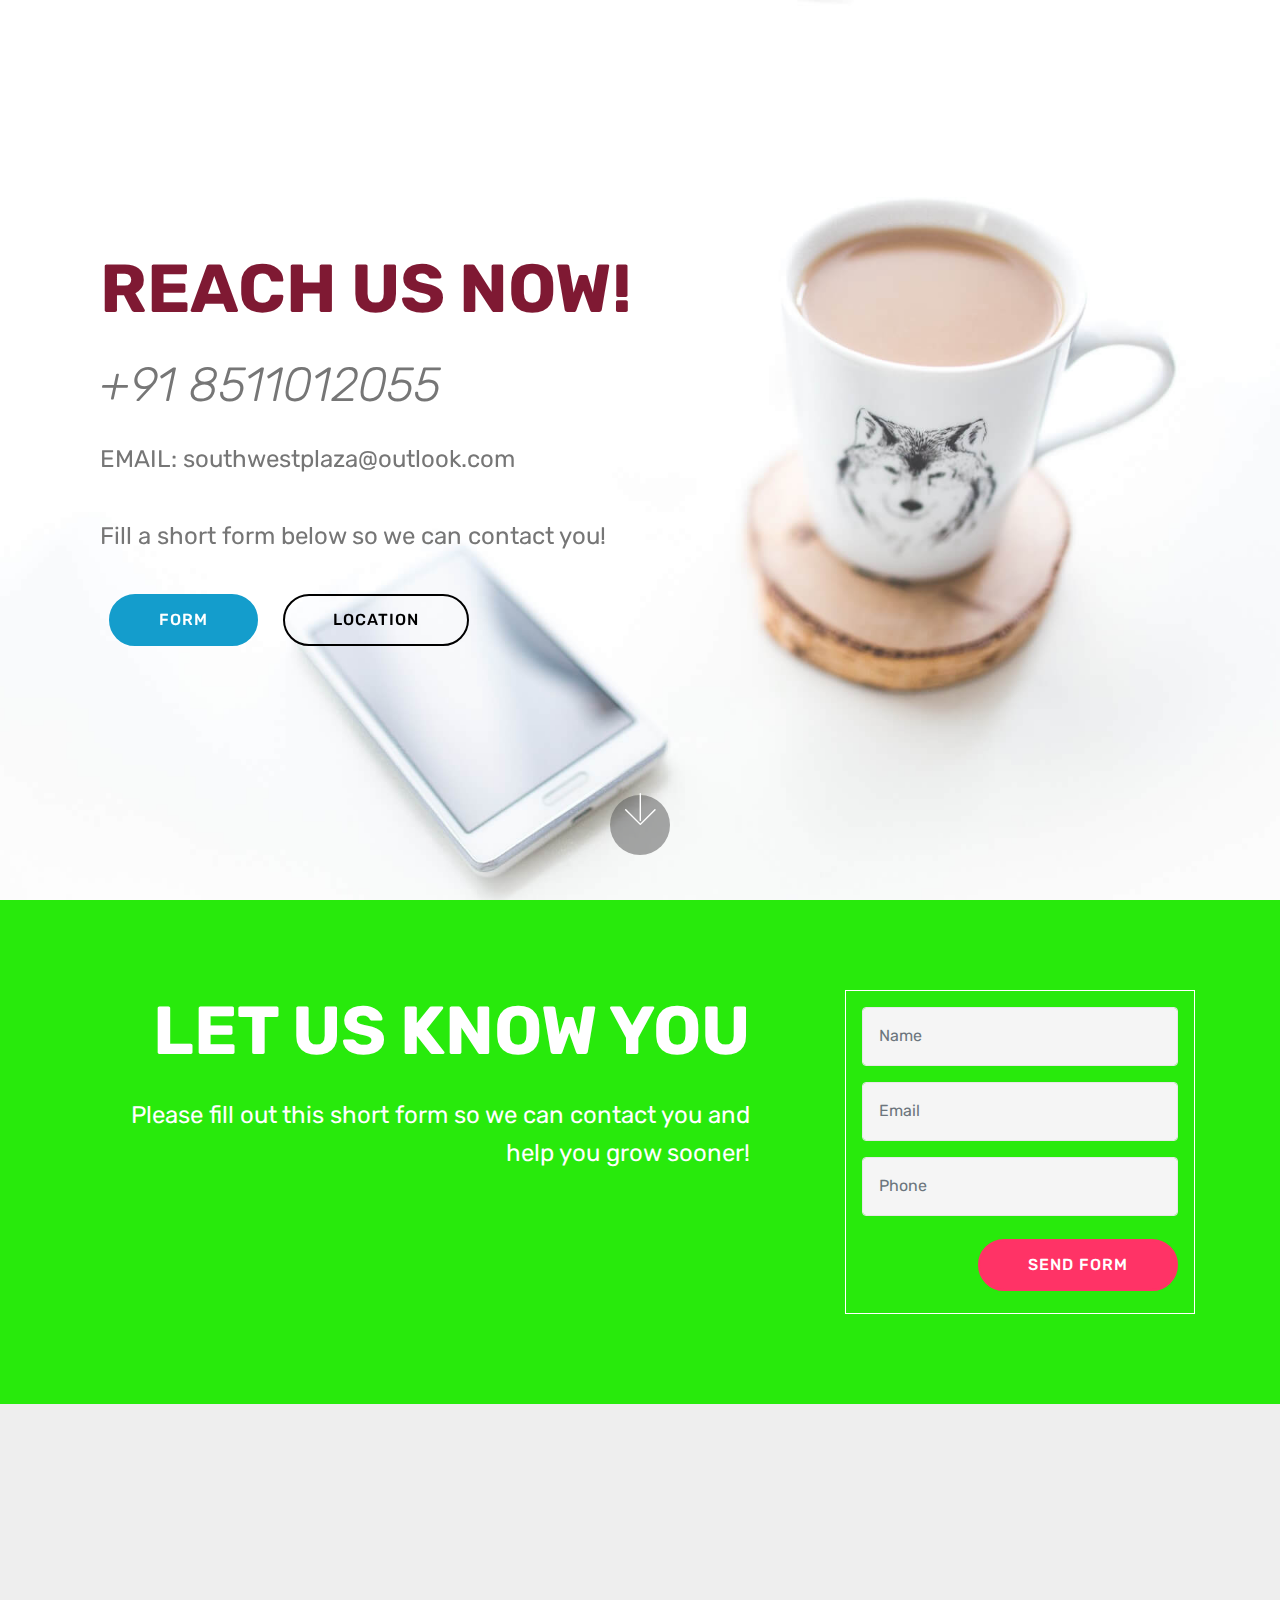
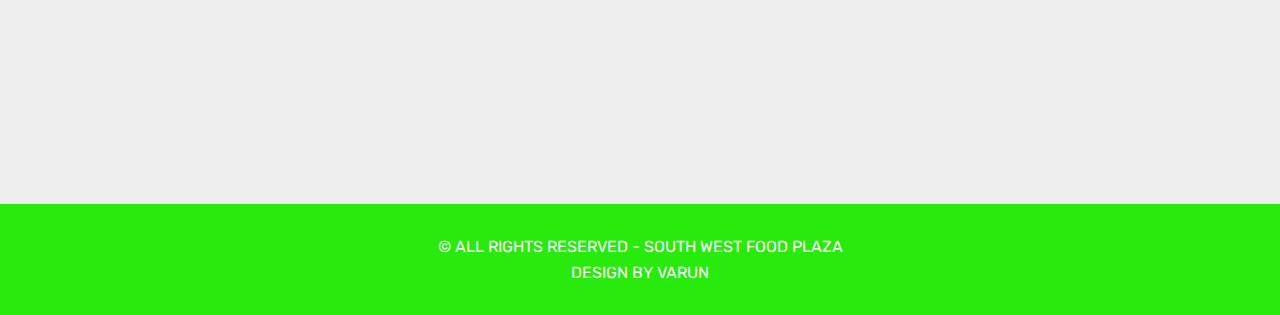
==== commit 38e9d4fa: "create github pages" ====
--- a/page1.html
+++ b/page1.html
@@ -45,7 +45,7 @@
     </div>
 </section>
 
-<section class="engine"><a href="https://mobirise.me/r">bootstrap template</a></section><section class="cid-qVxf30mUPa" id="header15-e">
+<section class="engine"><a href="https://mobirise.me/n">landing page templates</a></section><section class="cid-qVxf30mUPa" id="header15-e">
 
     
 
@@ -64,7 +64,7 @@
             <div data-form-alert="" hidden="" class="align-center">
                 Thanks for filling out the form!
             </div>
-            <form class="mbr-form" action="https://mobirise.com/" method="post" data-form-title="Mobirise Form"><input type="hidden" name="email" data-form-email="true" value="5Vtu4mf78yxL33h1mzVu+YT2kP0igi8uywmp1dPX/melOSAxcPPS0ZITP4tMpQ7HYgIKnVd5Q+swvpolwPeYrgLS0vOD4/OZZrQxfWirE6cT5kVSYAP4rABntRt1vqWM" data-form-field="Email">
+            <form class="mbr-form" action="https://mobirise.com/" method="post" data-form-title="Mobirise Form"><input type="hidden" name="email" data-form-email="true" value="QlgzGfmCL2oTRnqNGZZSvrDVvJhRpBcvXA1RFyQCjPfu2Hxjb3UJmQqXvPUiEHBaDOGWwDBZBS0bNR/7qKptevVq1NkACxzA4BzLMQ3iWrzRRJEwg7zV9Xy9JKQyYjCP" data-form-field="Email">
                 <div data-for="name">
                     <div class="form-group">
                         <input type="text" class="form-control px-3" name="name" data-form-field="Name" placeholder="Name" required="" id="name-header15-e">
@@ -110,7 +110,7 @@
         <div class="media-container-row align-center mbr-white">
             <div class="col-12">
                 <p class="mbr-text mb-0 mbr-fonts-style display-7">
-                    © Copyright 2018 - SOUTH WEST FOOD PLAZA<br>DESIGN BY VARUN</p>
+                    © ALL RIGHTS RESERVED - SOUTH WEST FOOD PLAZA<br>DESIGN BY VARUN</p>
             </div>
         </div>
     </div>
--- a/assets/mobirise/css/mbr-additional.css
+++ b/assets/mobirise/css/mbr-additional.css
@@ -1754,7 +1754,11 @@
   color: #28ea0c !important;
 }
 .cid-qVx8zXvweD {
-  background-image: url("../../../assets/images/jumbotron.jpg");
+  background-image: url("../../../assets/images/mbr-1618x1080.jpg");
+}
+.cid-qVx8zXvweD .mbr-text,
+.cid-qVx8zXvweD .mbr-section-btn {
+  color: #ffffff;
 }
 .cid-qVxaevqGNC {
   padding-top: 90px;
@@ -2258,3 +2262,623 @@
   padding-bottom: 30px;
   background-color: #28ea0c;
 }
+.cid-qVSrZpG4Zu {
+  padding-top: 60px;
+  padding-bottom: 60px;
+  background-image: url("../../../assets/images/jumbotron.jpg");
+}
+.cid-qVSvjJXQx9 {
+  padding-top: 30px;
+  padding-bottom: 15px;
+  background-color: #f7ed4a;
+}
+.cid-qVSvjJXQx9 .mbr-section-subtitle {
+  color: #7f1933;
+}
+.cid-qVSvjJXQx9 H2 {
+  color: #7f1933;
+}
+.cid-qVx842d8kC .navbar {
+  padding: .5rem 0;
+  background: #333333;
+  transition: none;
+  min-height: 77px;
+}
+.cid-qVx842d8kC .navbar-dropdown.bg-color.transparent.opened {
+  background: #333333;
+}
+.cid-qVx842d8kC a {
+  font-style: normal;
+}
+.cid-qVx842d8kC .nav-item span {
+  padding-right: 0.4em;
+  line-height: 0.5em;
+  vertical-align: text-bottom;
+  position: relative;
+  text-decoration: none;
+}
+.cid-qVx842d8kC .nav-item a {
+  display: flex;
+  align-items: center;
+  justify-content: center;
+  padding: 0.7rem 0 !important;
+  margin: 0rem .65rem !important;
+}
+.cid-qVx842d8kC .nav-item:focus,
+.cid-qVx842d8kC .nav-link:focus {
+  outline: none;
+}
+.cid-qVx842d8kC .btn {
+  padding: 0.4rem 1.5rem;
+  display: inline-flex;
+  align-items: center;
+}
+.cid-qVx842d8kC .btn .mbr-iconfont {
+  font-size: 1.6rem;
+}
+.cid-qVx842d8kC .menu-logo {
+  margin-right: auto;
+}
+.cid-qVx842d8kC .menu-logo .navbar-brand {
+  display: flex;
+  margin-left: 5rem;
+  padding: 0;
+  transition: padding .2s;
+  min-height: 3.8rem;
+  align-items: center;
+}
+.cid-qVx842d8kC .menu-logo .navbar-brand .navbar-caption-wrap {
+  display: -webkit-flex;
+  -webkit-align-items: center;
+  align-items: center;
+  word-break: break-word;
+  min-width: 7rem;
+  margin: .3rem 0;
+}
+.cid-qVx842d8kC .menu-logo .navbar-brand .navbar-caption-wrap .navbar-caption {
+  line-height: 1.2rem !important;
+  padding-right: 2rem;
+}
+.cid-qVx842d8kC .menu-logo .navbar-brand .navbar-logo {
+  font-size: 4rem;
+  transition: font-size 0.25s;
+}
+.cid-qVx842d8kC .menu-logo .navbar-brand .navbar-logo img {
+  display: flex;
+}
+.cid-qVx842d8kC .menu-logo .navbar-brand .navbar-logo .mbr-iconfont {
+  transition: font-size 0.25s;
+}
+.cid-qVx842d8kC .navbar-toggleable-sm .navbar-collapse {
+  justify-content: flex-end;
+  -webkit-justify-content: flex-end;
+  padding-right: 5rem;
+  width: auto;
+}
+.cid-qVx842d8kC .navbar-toggleable-sm .navbar-collapse .navbar-nav {
+  flex-wrap: wrap;
+  -webkit-flex-wrap: wrap;
+  padding-left: 0;
+}
+.cid-qVx842d8kC .navbar-toggleable-sm .navbar-collapse .navbar-nav .nav-item {
+  -webkit-align-self: center;
+  align-self: center;
+}
+.cid-qVx842d8kC .navbar-toggleable-sm .navbar-collapse .navbar-buttons {
+  padding-left: 0;
+  padding-bottom: 0;
+}
+.cid-qVx842d8kC .dropdown .dropdown-menu {
+  background: #333333;
+  display: none;
+  position: absolute;
+  min-width: 5rem;
+  padding-top: 1.4rem;
+  padding-bottom: 1.4rem;
+  text-align: left;
+}
+.cid-qVx842d8kC .dropdown .dropdown-menu .dropdown-item {
+  width: auto;
+  padding: 0.235em 1.5385em 0.235em 1.5385em !important;
+}
+.cid-qVx842d8kC .dropdown .dropdown-menu .dropdown-item::after {
+  right: 0.5rem;
+}
+.cid-qVx842d8kC .dropdown .dropdown-menu .dropdown-submenu {
+  margin: 0;
+}
+.cid-qVx842d8kC .dropdown.open > .dropdown-menu {
+  display: block;
+}
+.cid-qVx842d8kC .navbar-toggleable-sm.opened:after {
+  position: absolute;
+  width: 100vw;
+  height: 100vh;
+  content: '';
+  background-color: rgba(0, 0, 0, 0.1);
+  left: 0;
+  bottom: 0;
+  transform: translateY(100%);
+  -webkit-transform: translateY(100%);
+  z-index: 1000;
+}
+.cid-qVx842d8kC .navbar.navbar-short {
+  min-height: 60px;
+  transition: all .2s;
+}
+.cid-qVx842d8kC .navbar.navbar-short .navbar-toggler-right {
+  top: 20px;
+}
+.cid-qVx842d8kC .navbar.navbar-short .navbar-logo a {
+  font-size: 2.5rem !important;
+  line-height: 2.5rem;
+  transition: font-size 0.25s;
+}
+.cid-qVx842d8kC .navbar.navbar-short .navbar-logo a .mbr-iconfont {
+  font-size: 2.5rem !important;
+}
+.cid-qVx842d8kC .navbar.navbar-short .navbar-logo a img {
+  height: 3rem !important;
+}
+.cid-qVx842d8kC .navbar.navbar-short .navbar-brand {
+  min-height: 3rem;
+}
+.cid-qVx842d8kC button.navbar-toggler {
+  width: 31px;
+  height: 18px;
+  cursor: pointer;
+  transition: all .2s;
+  top: 1.5rem;
+  right: 1rem;
+}
+.cid-qVx842d8kC button.navbar-toggler:focus {
+  outline: none;
+}
+.cid-qVx842d8kC button.navbar-toggler .hamburger span {
+  position: absolute;
+  right: 0;
+  width: 30px;
+  height: 2px;
+  border-right: 5px;
+  background-color: #ffffff;
+}
+.cid-qVx842d8kC button.navbar-toggler .hamburger span:nth-child(1) {
+  top: 0;
+  transition: all .2s;
+}
+.cid-qVx842d8kC button.navbar-toggler .hamburger span:nth-child(2) {
+  top: 8px;
+  transition: all .15s;
+}
+.cid-qVx842d8kC button.navbar-toggler .hamburger span:nth-child(3) {
+  top: 8px;
+  transition: all .15s;
+}
+.cid-qVx842d8kC button.navbar-toggler .hamburger span:nth-child(4) {
+  top: 16px;
+  transition: all .2s;
+}
+.cid-qVx842d8kC nav.opened .hamburger span:nth-child(1) {
+  top: 8px;
+  width: 0;
+  opacity: 0;
+  right: 50%;
+  transition: all .2s;
+}
+.cid-qVx842d8kC nav.opened .hamburger span:nth-child(2) {
+  -webkit-transform: rotate(45deg);
+  transform: rotate(45deg);
+  transition: all .25s;
+}
+.cid-qVx842d8kC nav.opened .hamburger span:nth-child(3) {
+  -webkit-transform: rotate(-45deg);
+  transform: rotate(-45deg);
+  transition: all .25s;
+}
+.cid-qVx842d8kC nav.opened .hamburger span:nth-child(4) {
+  top: 8px;
+  width: 0;
+  opacity: 0;
+  right: 50%;
+  transition: all .2s;
+}
+.cid-qVx842d8kC .collapsed.navbar-expand {
+  flex-direction: column;
+}
+.cid-qVx842d8kC .collapsed .btn {
+  display: flex;
+}
+.cid-qVx842d8kC .collapsed .navbar-collapse {
+  display: none !important;
+  padding-right: 0 !important;
+}
+.cid-qVx842d8kC .collapsed .navbar-collapse.collapsing,
+.cid-qVx842d8kC .collapsed .navbar-collapse.show {
+  display: block !important;
+}
+.cid-qVx842d8kC .collapsed .navbar-collapse.collapsing .navbar-nav,
+.cid-qVx842d8kC .collapsed .navbar-collapse.show .navbar-nav {
+  display: block;
+  text-align: center;
+}
+.cid-qVx842d8kC .collapsed .navbar-collapse.collapsing .navbar-nav .nav-item,
+.cid-qVx842d8kC .collapsed .navbar-collapse.show .navbar-nav .nav-item {
+  clear: both;
+}
+.cid-qVx842d8kC .collapsed .navbar-collapse.collapsing .navbar-buttons,
+.cid-qVx842d8kC .collapsed .navbar-collapse.show .navbar-buttons {
+  text-align: center;
+}
+.cid-qVx842d8kC .collapsed .navbar-collapse.collapsing .navbar-buttons:last-child,
+.cid-qVx842d8kC .collapsed .navbar-collapse.show .navbar-buttons:last-child {
+  margin-bottom: 1rem;
+}
+.cid-qVx842d8kC .collapsed button.navbar-toggler {
+  display: block;
+}
+.cid-qVx842d8kC .collapsed .navbar-brand {
+  margin-left: 1rem !important;
+}
+.cid-qVx842d8kC .collapsed .navbar-toggleable-sm {
+  flex-direction: column;
+  -webkit-flex-direction: column;
+}
+.cid-qVx842d8kC .collapsed .dropdown .dropdown-menu {
+  width: 100%;
+  text-align: center;
+  position: relative;
+  opacity: 0;
+  display: block;
+  height: 0;
+  visibility: hidden;
+  padding: 0;
+  transition-duration: .5s;
+  transition-property: opacity,padding,height;
+}
+.cid-qVx842d8kC .collapsed .dropdown.open > .dropdown-menu {
+  position: relative;
+  opacity: 1;
+  height: auto;
+  padding: 1.4rem 0;
+  visibility: visible;
+}
+.cid-qVx842d8kC .collapsed .dropdown .dropdown-submenu {
+  left: 0;
+  text-align: center;
+  width: 100%;
+}
+.cid-qVx842d8kC .collapsed .dropdown .dropdown-toggle[data-toggle="dropdown-submenu"]::after {
+  margin-top: 0;
+  position: inherit;
+  right: 0;
+  top: 50%;
+  display: inline-block;
+  width: 0;
+  height: 0;
+  margin-left: .3em;
+  vertical-align: middle;
+  content: "";
+  border-top: .30em solid;
+  border-right: .30em solid transparent;
+  border-left: .30em solid transparent;
+}
+@media (max-width: 991px) {
+  .cid-qVx842d8kC .navbar-expand {
+    flex-direction: column;
+  }
+  .cid-qVx842d8kC img {
+    height: 3.8rem !important;
+  }
+  .cid-qVx842d8kC .btn {
+    display: flex;
+  }
+  .cid-qVx842d8kC button.navbar-toggler {
+    display: block;
+  }
+  .cid-qVx842d8kC .navbar-brand {
+    margin-left: 1rem !important;
+  }
+  .cid-qVx842d8kC .navbar-toggleable-sm {
+    flex-direction: column;
+    -webkit-flex-direction: column;
+  }
+  .cid-qVx842d8kC .navbar-collapse {
+    display: none !important;
+    padding-right: 0 !important;
+  }
+  .cid-qVx842d8kC .navbar-collapse.collapsing,
+  .cid-qVx842d8kC .navbar-collapse.show {
+    display: block !important;
+  }
+  .cid-qVx842d8kC .navbar-collapse.collapsing .navbar-nav,
+  .cid-qVx842d8kC .navbar-collapse.show .navbar-nav {
+    display: block;
+    text-align: center;
+  }
+  .cid-qVx842d8kC .navbar-collapse.collapsing .navbar-nav .nav-item,
+  .cid-qVx842d8kC .navbar-collapse.show .navbar-nav .nav-item {
+    clear: both;
+  }
+  .cid-qVx842d8kC .navbar-collapse.collapsing .navbar-buttons,
+  .cid-qVx842d8kC .navbar-collapse.show .navbar-buttons {
+    text-align: center;
+  }
+  .cid-qVx842d8kC .navbar-collapse.collapsing .navbar-buttons:last-child,
+  .cid-qVx842d8kC .navbar-collapse.show .navbar-buttons:last-child {
+    margin-bottom: 1rem;
+  }
+  .cid-qVx842d8kC .dropdown .dropdown-menu {
+    width: 100%;
+    text-align: center;
+    position: relative;
+    opacity: 0;
+    display: block;
+    height: 0;
+    visibility: hidden;
+    padding: 0;
+    transition-duration: .5s;
+    transition-property: opacity,padding,height;
+  }
+  .cid-qVx842d8kC .dropdown.open > .dropdown-menu {
+    position: relative;
+    opacity: 1;
+    height: auto;
+    padding: 1.4rem 0;
+    visibility: visible;
+  }
+  .cid-qVx842d8kC .dropdown .dropdown-submenu {
+    left: 0;
+    text-align: center;
+    width: 100%;
+  }
+  .cid-qVx842d8kC .dropdown .dropdown-toggle[data-toggle="dropdown-submenu"]::after {
+    margin-top: 0;
+    position: inherit;
+    right: 0;
+    top: 50%;
+    display: inline-block;
+    width: 0;
+    height: 0;
+    margin-left: .3em;
+    vertical-align: middle;
+    content: "";
+    border-top: .30em solid;
+    border-right: .30em solid transparent;
+    border-left: .30em solid transparent;
+  }
+}
+@media (min-width: 767px) {
+  .cid-qVx842d8kC .menu-logo {
+    flex-shrink: 0;
+  }
+}
+.cid-qVx842d8kC .navbar-collapse {
+  flex-basis: auto;
+}
+.cid-qVx842d8kC .nav-link:hover,
+.cid-qVx842d8kC .dropdown-item:hover {
+  color: #28ea0c !important;
+}
+.cid-qVSsDpucjC {
+  padding-top: 15px;
+  padding-bottom: 30px;
+  background-color: #ffffff;
+}
+.cid-qVSsDpucjC .counter-container {
+  color: #767676;
+}
+.cid-qVSsDpucjC .counter-container ol {
+  margin-bottom: 0;
+  counter-reset: myCounter;
+}
+.cid-qVSsDpucjC .counter-container ol li {
+  margin-bottom: 1rem;
+}
+.cid-qVSsDpucjC .counter-container ol li {
+  list-style: none;
+  padding-left: .5rem;
+}
+.cid-qVSsDpucjC .counter-container ol li:before {
+  position: absolute;
+  left: 0px;
+  margin-top: -10px;
+  counter-increment: myCounter;
+  content: counter(myCounter);
+  display: inline-block;
+  text-align: center;
+  margin: 5px 10px;
+  line-height: 40px;
+  transition: all .2s;
+  color: #ffffff;
+  background: #149dcc;
+  width: 40px;
+  height: 40px;
+  border-radius: 50%;
+}
+.cid-qVSsDpucjC .mbr-text B {
+  color: #3611f4;
+}
+.cid-qVSsDpucjC .mbr-text LI {
+  color: #3611f4;
+}
+.cid-qVSsDpucjC .mbr-text FONT {
+  color: #3611f4;
+}
+.cid-qVSAIx6pxQ {
+  padding-top: 15px;
+  padding-bottom: 15px;
+  background-color: #ffffff;
+}
+.cid-qVSAIx6pxQ .mbr-text,
+.cid-qVSAIx6pxQ blockquote {
+  color: #767676;
+}
+.cid-qVSAIx6pxQ .mbr-text B {
+  color: #232323;
+}
+.cid-qVSwTYmpXo {
+  padding-top: 30px;
+  padding-bottom: 15px;
+  background-color: #f7ed4a;
+}
+.cid-qVSwTYmpXo .mbr-section-subtitle {
+  color: #7f1933;
+}
+.cid-qVSx3fh7Lu {
+  padding-top: 60px;
+  padding-bottom: 60px;
+  background-color: #ffffff;
+}
+.cid-qVSx3fh7Lu .counter-container {
+  color: #767676;
+}
+.cid-qVSx3fh7Lu .counter-container ol {
+  margin-bottom: 0;
+  counter-reset: myCounter;
+}
+.cid-qVSx3fh7Lu .counter-container ol li {
+  margin-bottom: 1rem;
+}
+.cid-qVSx3fh7Lu .counter-container ol li {
+  list-style: none;
+  padding-left: .5rem;
+}
+.cid-qVSx3fh7Lu .counter-container ol li:before {
+  position: absolute;
+  left: 0px;
+  margin-top: -10px;
+  counter-increment: myCounter;
+  content: counter(myCounter);
+  display: inline-block;
+  text-align: center;
+  margin: 5px 10px;
+  line-height: 40px;
+  transition: all .2s;
+  color: #ffffff;
+  background: #149dcc;
+  width: 40px;
+  height: 40px;
+  border-radius: 50%;
+}
+.cid-qVSx3fh7Lu .mbr-text LI {
+  color: #7f1933;
+}
+.cid-qVSzvk1uI7 {
+  padding-top: 15px;
+  padding-bottom: 30px;
+  background-color: #ffffff;
+}
+.cid-qVSzvk1uI7 .mbr-text,
+.cid-qVSzvk1uI7 blockquote {
+  color: #767676;
+}
+.cid-qVSzvk1uI7 .mbr-text {
+  color: #232323;
+}
+.cid-qVSyEdawVh {
+  padding-top: 90px;
+  padding-bottom: 90px;
+  background: linear-gradient(45deg, #dbd4b8, #25aab2);
+}
+.cid-qVSyEdawVh .btn {
+  margin: 0 0 .5rem 0;
+}
+.cid-qVSz6Yf9df {
+  padding-top: 30px;
+  padding-bottom: 15px;
+  background-color: #ffffff;
+}
+.cid-qVSz6Yf9df .mbr-iconfont {
+  font-size: 48px;
+  padding-right: 1rem;
+}
+.cid-qVSz6Yf9df .input {
+  margin-bottom: 15px;
+}
+.cid-qVSz6Yf9df .map {
+  width: 100%;
+  height: 30rem;
+}
+.cid-qVSz6Yf9df .map iframe {
+  width: inherit;
+  height: 100%;
+}
+.cid-qVSz6Yf9df .icon-block {
+  margin-bottom: 10px;
+  display: -webkit-flex;
+  align-items: center;
+  -webkit-align-items: center;
+}
+.cid-qVSz6Yf9df .icon-block .icon-block__icon {
+  display: inline-block;
+  flex-shrink: 0;
+  -webkit-flex-shrink: 0;
+}
+.cid-qVSz6Yf9df .icon-block .icon-block__title {
+  display: inline-block;
+  align-self: center;
+  -webkit-align-self: center;
+  margin-bottom: 0;
+  line-height: 1;
+  font-style: italic;
+}
+.cid-qVSz6Yf9df .mbr-text {
+  color: #767676;
+}
+.cid-qVSz6Yf9df a:not([href]):not([tabindex]) {
+  color: #fff;
+  border-radius: 3px;
+}
+.cid-qVSz6Yf9df .multi-horizontal {
+  flex-grow: 1;
+  -webkit-flex-grow: 1;
+  max-width: 100%;
+}
+.cid-qVSz6Yf9df .input-group-btn {
+  display: block;
+  text-align: center;
+}
+.cid-qVSz6Yf9df .google-map {
+  height: 25rem;
+  position: relative;
+}
+.cid-qVSz6Yf9df .google-map iframe {
+  height: 100%;
+  width: 100%;
+}
+.cid-qVSz6Yf9df .google-map [data-state-details] {
+  color: #6b6763;
+  font-family: Montserrat;
+  height: 1.5em;
+  margin-top: -0.75em;
+  padding-left: 1.25rem;
+  padding-right: 1.25rem;
+  position: absolute;
+  text-align: center;
+  top: 50%;
+  width: 100%;
+}
+.cid-qVSz6Yf9df .google-map[data-state] {
+  background: #e9e5dc;
+}
+.cid-qVSz6Yf9df .google-map[data-state="loading"] [data-state-details] {
+  display: none;
+}
+@media (max-width: 767px) {
+  .cid-qVSz6Yf9df h2 {
+    padding-top: 2rem;
+  }
+}
+@media (min-width: 768px) {
+  .cid-qVSz6Yf9df .container > .row > .col-md-6:first-child {
+    padding-right: 30px;
+  }
+  .cid-qVSz6Yf9df .container > .row > .col-md-6:last-child {
+    padding-left: 30px;
+  }
+}
+.cid-qVxelDwHEP {
+  padding-top: 30px;
+  padding-bottom: 30px;
+  background-color: #28ea0c;
+}
